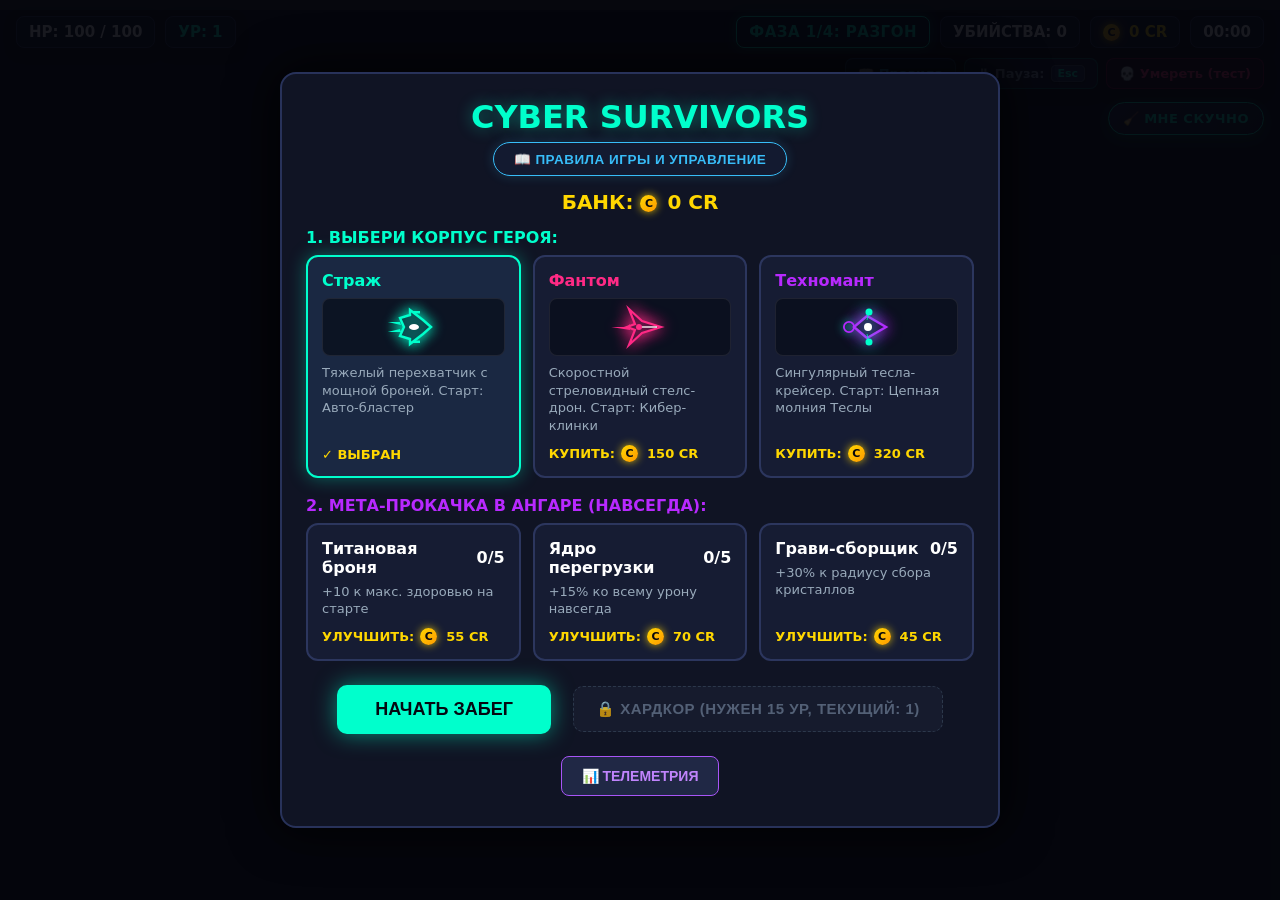
==== docs/index.html @ 436924e6 "feat(gameplay): full health replenishment on level up" ====
<!doctype html>
<html lang="ru">
  <head>
    <meta charset="UTF-8" />
    <meta name="viewport" content="width=device-width, initial-scale=1.0, maximum-scale=1.0, user-scalable=no" />
    <meta name="theme-color" content="#06070d" />
    <title>Cyber Survivors</title>
    <script type="module" crossorigin src="./assets/index-IF3FDAum.js"></script>
    <link rel="stylesheet" crossorigin href="./assets/index-DkbNNFnK.css">
  </head>
  <body>
    <!-- Полоска опыта -->
    <div id="xpWrap"><div id="xpFill"></div></div>

    <!-- Верхний интерфейс (HUD) -->
    <div id="hud">
      <div class="hud-col">
        <div class="hud-row">
          <div class="pill" id="hpEl">HP: 100 / 100</div>
          <div class="pill" id="lvlEl" style="color: #00ffcc">УР: 1</div>
        </div>
        <div class="hud-row" id="skillsBar"></div>
      </div>
      <div class="hud-col hud-col-right">
        <div class="hud-row hud-row-right">
          <div class="pill phase-pill" id="phaseEl" style="color: #00ffcc; font-weight: 800;">ФАЗА 1/4: РАЗГОН</div>
          <div class="pill" id="killsEl">УБИЙСТВА: 0</div>
          <div class="pill" id="goldEl" style="color: #ffd700"><span class="coin">C</span> 0 CR</div>
          <div class="pill" id="timeEl">00:00</div>
          <div class="pill hardcore-pill" id="hardcorePill" style="display: none;">☠ ХАРДКОР x2 CR</div>
        </div>
        <div class="hud-row hud-actions-row">
          <div class="pill rules-hud-pill" id="rulesHudBtn" title="Посмотреть правила игры">📖 Правила</div>
          <div class="pill pause-hint-pill" id="pauseHintBtn" title="Нажмите клавишу Esc или кликните сюда для паузы">⏸ Пауза: <kbd>Esc</kbd></div>
          <div class="pill kill-test-pill" id="killPlayerHudBtn" title="Тест для преподавателя: проверить экран гибели">💀 Умереть (тест)</div>
        </div>
      </div>
    </div>

    <!-- Кнопка "Мне скучно" и окно чистки ковра -->
    <button id="boredomBtn" class="boredom-trigger">🧹 МНЕ СКУЧНО</button>

    <div id="boredomModal" class="boredom-pip">
      <div class="boredom-header">
        <span class="boredom-title">🧼 ДОФАМИН [1/3]</span>
        <div class="boredom-btns">
          <button id="boredomSpeedBtn" title="Скорость видео (1x / 1.5x / 2x)">1x</button>
          <button id="boredomMuteBtn" title="Вкл / Выкл звук видео (ASMR)">🔇</button>
          <button id="boredomNextBtn" title="Сменить ковер">🔁</button>
          <button id="boredomCloseBtn" title="Свернуть">✕</button>
        </div>
      </div>
      <div class="boredom-video-wrap">
        <video id="carpetVideo0" class="carpet-video active" src="./videos/carpet1.mp4" loop muted playsinline preload="auto"></video>
        <video id="carpetVideo1" class="carpet-video" src="./videos/carpet2.mp4" loop muted playsinline preload="auto" style="display: none;"></video>
        <video id="carpetVideo2" class="carpet-video" src="./videos/carpet3.mp4" loop muted playsinline preload="auto" style="display: none;"></video>
        <div id="boredomLoader" class="boredom-loader" style="display: none;">
          <div class="boredom-spinner"></div>
          <span>Загрузка ковра...</span>
        </div>
      </div>
      <div class="boredom-footer">
        <span class="live-dot"></span> Фоновая чистка ковра активна
      </div>
    </div>

    <!-- Меню / Ангар -->
    <div class="modal" id="menuModal">
      <div class="box">
        <h1>CYBER SURVIVORS</h1>
        <div id="lastRunBanner" class="last-run-banner-wrap"></div>
        <div style="margin-bottom: 14px;">
          <button class="btn-rules" id="rulesBtn">📖 ПРАВИЛА ИГРЫ И УПРАВЛЕНИЕ</button>
        </div>
        <div style="font-size: 20px; font-weight: 800; color: #ffd700; margin-bottom: 14px;" id="bankEl">
          БАНК: <span class="coin">C</span> 0 CR
        </div>

        <div style="text-align: left; font-weight: 700; margin-bottom: 8px; color: #00ffcc;">
          1. ВЫБЕРИ КОРПУС ГЕРОЯ:
        </div>
        <div class="grid-3" id="classGrid"></div>

        <div style="text-align: left; font-weight: 700; margin-bottom: 8px; color: #b829ff;">
          2. МЕТА-ПРОКАЧКА В АНГАРЕ (НАВСЕГДА):
        </div>
        <div class="grid-3" id="metaGrid"></div>

        <div style="display: flex; gap: 10px; justify-content: center; align-items: center; flex-wrap: wrap; margin-top: 10px;">
          <button class="btn-main" id="startBtn">НАЧАТЬ ЗАБЕГ</button>
          <button class="btn-hardcore locked" id="hardcoreBtn">🔒 ХАРДКОР (НУЖЕН 15 УР)</button>
          <button class="btn-sec" id="telemetryBtn" style="border-color: #a855f7; color: #c084fc;">📊 ТЕЛЕМЕТРИЯ</button>
        </div>
      </div>
    </div>

    <!-- Экран победы (Victory / Эвакуация) -->
    <div class="modal" id="victoryModal" style="display: none;">
      <div class="box victory-box">
        <div class="victory-icon">🏆</div>
        <div class="victory-badge">⭐ МИССИЯ ВЫПОЛНЕНА ⭐</div>
        <h1 class="victory-title">ЭВАКУАЦИЯ УСПЕШНА!</h1>
        <div class="sub victory-sub">
          Все 4 фазы пройдены. Сектор очищен от кибер-угрозы!
        </div>

        <div class="game-over-stats">
          <div class="stat-card">
            <span class="stat-icon">⏱️</span>
            <span class="stat-label">ВРЕМЯ ВЫЖИВАНИЯ</span>
            <span class="stat-val" id="vicTimeVal">00:00</span>
          </div>
          <div class="stat-card">
            <span class="stat-icon">⚡</span>
            <span class="stat-label">ИТОГОВЫЙ УРОВЕНЬ</span>
            <span class="stat-val" id="vicLvlVal">1</span>
          </div>
          <div class="stat-card">
            <span class="stat-icon">💀</span>
            <span class="stat-label">ВСЕГО УБИЙСТВ</span>
            <span class="stat-val" id="vicKillsVal">0</span>
          </div>
          <div class="stat-card">
            <span class="stat-icon"><span class="coin">C</span></span>
            <span class="stat-label">ДОБЫЧА + БОНУС ПОБЕДЫ</span>
            <span class="stat-val stat-gold" id="vicGoldVal">+500 CR</span>
          </div>
        </div>

        <div id="vicOverclockWrap" style="margin-bottom: 20px; font-size: 13.5px; color: #cbd5e1; display: none;">
          <span style="font-weight: 800; color: #f59e0b;">⚡ ОВЕРКЛОК МОДУЛИ:</span>
          <div id="vicOverclockList" style="display: flex; gap: 6px; justify-content: center; flex-wrap: wrap; margin-top: 6px;"></div>
        </div>

        <div class="game-over-actions">
          <button class="btn-main btn-victory" id="vicHangarBtn">🚀 В АНГАР (ЗАБРАТЬ НАГРАДУ)</button>
          <button class="btn-sec" id="vicRetryBtn">🔁 СЫГРАТЬ СНОВА</button>
        </div>
      </div>
    </div>

    <!-- Модальное окно телеметрии (История забегов и JSON-экспорт) -->
    <div class="modal" id="telemetryModal" style="display: none;">
      <div class="box telemetry-box">
        <h1 style="color: #c084fc; margin-bottom: 6px;">📊 ИСТОРИЯ ЗАБЕГОВ И ТЕЛЕМЕТРИЯ</h1>
        <div class="sub" style="margin-bottom: 14px;">Метрики сессий, пройденные фазы и прокачка</div>

        <div class="telemetry-table-wrap">
          <table class="telemetry-table" id="telemetryTable">
            <thead>
              <tr>
                <th>#</th>
                <th>Герой</th>
                <th>Время</th>
                <th>Ур.</th>
                <th>Убийства</th>
                <th>Статус / Фаза</th>
                <th>Оверклок</th>
              </tr>
            </thead>
            <tbody id="telemetryBody">
              <!-- Заполняется динамически -->
            </tbody>
          </table>
        </div>

        <div style="display: flex; gap: 12px; justify-content: center; margin-top: 16px; flex-wrap: wrap;">
          <button class="btn-main" id="exportTelemetryBtn" style="background: #a855f7; box-shadow: 0 0 20px rgba(168, 85, 247, 0.4); color: #fff;">💾 СКАЧАТЬ JSON</button>
          <button class="btn-sec" id="closeTelemetryBtn">ЗАКРЫТЬ</button>
        </div>
      </div>
    </div>

    <!-- Экран поражения (Game Over) -->
    <div class="modal" id="gameOverModal" style="display: none;">
      <div class="box game-over-box">
        <div class="game-over-icon">💥</div>
        <div class="game-over-badge">💀 СИСТЕМЫ ОТКЛЮЧЕНЫ</div>
        <h1 class="game-over-title">КОРАБЛЬ УНИЧТОЖЕН</h1>
        <div class="sub game-over-sub" id="gameOverSub">
          Ваш перехватчик потерпел крушение в секторе
        </div>

        <div class="game-over-stats">
          <div class="stat-card">
            <span class="stat-icon">⏱️</span>
            <span class="stat-label">ВРЕМЯ БОЯ</span>
            <span class="stat-val" id="goTimeVal">00:00</span>
          </div>
          <div class="stat-card">
            <span class="stat-icon">⚡</span>
            <span class="stat-label">УРОВЕНЬ</span>
            <span class="stat-val" id="goLvlVal">1</span>
          </div>
          <div class="stat-card">
            <span class="stat-icon">💀</span>
            <span class="stat-label">УБИЙСТВА</span>
            <span class="stat-val" id="goKillsVal">0</span>
          </div>
          <div class="stat-card">
            <span class="stat-icon"><span class="coin">C</span></span>
            <span class="stat-label">ДОБЫТО КРЕДИТОВ</span>
            <span class="stat-val stat-gold" id="goGoldVal">+0 CR</span>
          </div>
        </div>

        <div class="game-over-actions">
          <button class="btn-main btn-retry" id="retryBtn">🔁 ИГРАТЬ СНОВА</button>
          <button class="btn-hangar" id="toHangarBtn">🚀 В АНГАР (ПРОКАЧКА)</button>
          <button class="btn-sec" id="rulesGameOverBtn" style="border-color: #38bdf8; color: #38bdf8; padding: 14px 20px;">📖 ПРАВИЛА</button>
        </div>
      </div>
    </div>

    <!-- Окно "Правила игры" -->
    <div class="modal" id="rulesModal" style="display: none;">
      <div class="box rules-box">
        <h1 style="color: #38bdf8; margin-bottom: 4px;">📖 ПРАВИЛА И СИСТЕМА ФАЗ</h1>
        <div class="sub" style="margin-bottom: 14px;">Краткий и понятный инструктаж пилота кибер-перехватчика</div>

        <div class="rules-section-title">🎮 БАЗОВЫЕ МЕХАНИКИ</div>
        <div class="rules-grid">
          <div class="rule-card">
            <div class="rule-icon">🕹️</div>
            <div class="rule-title">Перемещение</div>
            <div class="rule-desc">Клавиши <b>W, A, S, D</b> или <b>Стрелочки</b> (на сенсоре — виртуальный джойстик). Главная задача — маневрировать и не попадать в окружение.</div>
          </div>
          <div class="rule-card">
            <div class="rule-icon">⚔️</div>
            <div class="rule-title">Автострельба</div>
            <div class="rule-desc">Все бортовые орудия <b>стреляют сами</b> по ближайшим целям. Вы фокусируетесь на уклонении и позиционировании.</div>
          </div>
          <div class="rule-card">
            <div class="rule-icon">💎</div>
            <div class="rule-title">Кристаллы и Опыт</div>
            <div class="rule-desc">Собирайте кристаллы с врагов. Каждый новый уровень позволяет выбрать 1 из 3 модулей улучшения систем корабля.</div>
          </div>
          <div class="rule-card">
            <div class="rule-icon">💰</div>
            <div class="rule-title">Кредиты (CR)</div>
            <div class="rule-desc">Золотые кредиты навсегда сохраняются в <b>Банке</b>. Тратьте их в Ангаре на покупку новых корпусов кораблей и вечные таланты.</div>
          </div>
        </div>

        <div class="rules-section-title">⚡ 4 ФАЗЫ БОЯ: КАК ПРОЙТИ ИГРУ ДО ПОБЕДЫ</div>
        <div class="rules-grid">
          <div class="rule-card" style="border-left: 3px solid #00ffcc;">
            <div class="rule-icon">1️⃣</div>
            <div class="rule-title" style="color: #00ffcc;">Фаза 1: Разгон (~0:00 – 2:30)</div>
            <div class="rule-desc">Старт выживания. Плавные волны дронов. Собирайте первые 4–5 модулей. <b>Переход дальше:</b> продержитесь <b>2:30</b> (или уничтожьте 220 врагов в режиме фрагов).</div>
          </div>
          <div class="rule-card" style="border-left: 3px solid #ffea00;">
            <div class="rule-icon">2️⃣</div>
            <div class="rule-title" style="color: #ffea00;">Фаза 2: Рубеж и Босс (~2:30 – 3:30)</div>
            <div class="rule-desc">Звучит сирена тревоги! Прилетает одиночный босс с полоской HP сверху. <b>Переход дальше:</b> Фаза 3 начнется <b>строго после убийства босса</b> — заберите выпавшее Ядро Пробуждения (+50 CR)!</div>
          </div>
          <div class="rule-card" style="border-left: 3px solid #b829ff;">
            <div class="rule-icon">3️⃣</div>
            <div class="rule-title" style="color: #b829ff;">Фаза 3: Перегрузка (~3:30 – 7:00)</div>
            <div class="rule-desc">Открыт <b>Оверклок</b> (эволюция модулей в супер-оружие). Спавнятся жирные золотые элиты, а каждые 45 сек происходят ивенты (золотой дрон, рой или маяк). <b>Переход дальше:</b> продержитесь <b>3:30 (210 сек)</b> (или 380 фрагов).</div>
          </div>
          <div class="rule-card" style="border-left: 3px solid #ff0055;">
            <div class="rule-icon">4️⃣</div>
            <div class="rule-title" style="color: #ff0055;">Фаза 4: Двойной Босс и Эвакуация</div>
            <div class="rule-desc">Края арены сжимает опасный лазерный периметр! Выходят сразу <b>два босса</b>. Уничтожьте обоих, зайдите в зеленую зону в центре и удерживайте её 60 секунд до прибытия челнока — <b>ПОБЕДА (+500 CR)!</b></div>
          </div>
        </div>

        <div style="background: rgba(30, 41, 59, 0.7); border: 1px dashed #38bdf8; border-radius: 10px; padding: 10px 14px; margin-top: 10px; font-size: 12px; color: #94a3b8; text-align: left;">
          💡 <b>Подсказка для демонстрации:</b> нажмите <kbd>Esc</kbd> для паузы. <kbd>Shift + P</kbd> — пропустить текущую фазу; <kbd>Shift + U</kbd> — мгновенный Level Up.
        </div>

        <button class="btn-main" id="closeRulesBtn" style="margin-top: 14px; padding: 12px 36px; background: #38bdf8; box-shadow: 0 0 20px rgba(56, 189, 248, 0.4);">ПОНЯТНО, В БОЙ!</button>
      </div>
    </div>

    <!-- Выбор способности при повышении уровня -->
    <div class="modal" id="levelModal">
      <div class="box lvl-box">
        <div class="lvl-header">
          <h1 class="lvl-title">⚡ НОВЫЙ УРОВЕНЬ! ⚡</h1>
          <div class="lvl-sub">ВЫБЕРИ СИСТЕМНЫЙ МОДУЛЬ УЛУЧШЕНИЯ</div>
        </div>
        <div class="grid-3" id="upgradeChoices"></div>
      </div>
    </div>

    <!-- Меню паузы (ESC) -->
    <div class="modal" id="pauseModal" style="display: none;">
      <div class="box" style="max-width: 440px; text-align: center;">
        <h1 style="color: #00ffcc; letter-spacing: 2px; margin-bottom: 6px;">⏸ ПАУЗА</h1>
        <div class="sub">СИСТЕМА НА ОЖИДАНИИ. ВЫ МОЖЕТЕ ПРОДОЛЖИТЬ БОЙ ИЛИ ВЕРНУТЬСЯ В АНГАР</div>
        <div style="display: flex; gap: 12px; justify-content: center; margin-top: 18px; flex-wrap: wrap;">
          <button class="btn-main" id="resumeBtn">ПРОДОЛЖИТЬ (ESC)</button>
          <button class="btn-sec" id="rulesPauseBtn" style="border-color: #38bdf8; color: #38bdf8;">📖 ПРАВИЛА</button>
          <button class="btn-sec" id="killPlayerPauseBtn" style="border-color: #ff0055; color: #ff3377;" title="Тест для преподавателя: проверить экран гибели">💀 ТЕСТ: ПОГИБНУТЬ</button>
          <button class="btn-hardcore unlocked" id="surrenderBtn" style="background: rgba(30,35,55,0.8); border-color: #64748b; color: #cbd5e1;">СДАТЬСЯ В АНГАР</button>
        </div>
      </div>
    </div>

    <canvas id="c"></canvas>

  </body>
</html>
---- docs/assets/index-DkbNNFnK.css ----
*{box-sizing:border-box;-webkit-user-select:none;user-select:none}body{color:#fff;touch-action:none;background:#06070d;margin:0;font-family:Segoe UI,system-ui,-apple-system,BlinkMacSystemFont,sans-serif;overflow:hidden}canvas{display:block}#xpWrap{z-index:10;background:#ffffff14;height:10px;position:fixed;top:0;left:0;right:0}#xpFill{background:linear-gradient(90deg,#0fc,#b829ff);width:0%;height:100%;transition:width .15s ease-out;box-shadow:0 0 12px #0fc}#hud{pointer-events:none;z-index:10;justify-content:space-between;align-items:flex-start;font-weight:700;display:flex;position:fixed;top:16px;left:16px;right:16px}.hud-col{flex-direction:column;gap:8px;display:flex}.hud-col-right{align-items:flex-end}.hud-row{flex-wrap:wrap;gap:10px;display:flex}.hud-row-right{justify-content:flex-end}.hud-actions-row{justify-content:flex-end;gap:8px;margin-top:2px}.pill{background:#0e1220e0;border:1px solid #2b3558;border-radius:8px;align-items:center;gap:6px;padding:6px 12px;font-size:15px;display:flex;box-shadow:0 4px 12px #0006}.skill-tag{color:#0fc;background:#161c32e6;border:1px solid #0fc;border-radius:6px;padding:4px 9px;font-size:12px;font-weight:600;transition:all .2s}.skill-tag.overclock-tag{color:gold;text-shadow:0 0 6px #ffd70099;letter-spacing:.3px;background:linear-gradient(135deg,#ffd70038,#b829ff47);border:1px solid gold;font-weight:800;box-shadow:0 0 12px #ffd70073}.coin{color:#06070d;vertical-align:middle;background:linear-gradient(135deg,gold,#f90);border-radius:50%;justify-content:center;align-items:center;width:17px;height:17px;margin-right:3px;font-size:11px;font-weight:900;display:inline-flex;box-shadow:0 0 8px #ffd700cc}.modal{z-index:30;background:#05060ceb;flex-direction:column;justify-content:center;align-items:center;padding:18px;display:flex;position:fixed;inset:0;overflow-y:auto}.box{text-align:center;background:#101424;border:2px solid #28325a;border-radius:16px;width:100%;max-width:720px;padding:24px;box-shadow:0 0 50px #000000d9}h1{color:#0fc;text-shadow:0 0 16px #0fc6;margin:0 0 6px;font-size:32px}.sub{color:#9aa7c2;margin-bottom:18px;font-size:15px}.grid-3{grid-template-columns:repeat(auto-fit,minmax(195px,1fr));gap:12px;margin-bottom:18px;display:grid}.card{cursor:pointer;text-align:left;background:#161c33;border:2px solid #2c365e;border-radius:12px;flex-direction:column;justify-content:space-between;padding:14px;transition:all .15s;display:flex}.card:hover{border-color:#0fc;transform:translateY(-3px);box-shadow:0 0 18px #00ffcc40}.card.selected{background:#1a2842;border-color:#0fc;box-shadow:0 0 18px #00ffcc59}.card h3{color:#fff;justify-content:space-between;align-items:center;margin:0 0 6px;font-size:16px;display:flex}.ship-preview-box{background:#080c18b3;border:1px solid #ffffff14;border-radius:8px;justify-content:center;align-items:center;width:100%;height:58px;margin:8px 0;display:flex}.card p{color:#9ab;margin:0 0 10px;font-size:13px;line-height:1.35}.cost{color:gold;align-items:center;gap:6px;font-size:13px;font-weight:800;display:flex}.btn-main{color:#050811;cursor:pointer;background:#0fc;border:none;border-radius:10px;margin:6px;padding:14px 38px;font-size:18px;font-weight:800;transition:all .15s;box-shadow:0 0 22px #00ffcc80}.btn-main:hover{transform:scale(1.04)}.btn-sec{color:#dde;cursor:pointer;background:#202845;border:1px solid #3c4878;border-radius:8px;margin:6px;padding:11px 20px;font-size:14px;font-weight:700}.btn-sec:hover{background:#2a355a}.btn-hardcore{cursor:pointer;letter-spacing:.5px;border-radius:10px;align-items:center;gap:8px;margin:6px;padding:13px 22px;font-size:15px;font-weight:800;transition:all .2s;display:inline-flex}.btn-hardcore.locked{color:#64748b;cursor:not-allowed;opacity:.8;background:#1e233799;border:1px dashed #334155}.btn-hardcore.unlocked{color:#f87171;background:#2d0f19b3;border:1px solid #ef4444}.btn-hardcore.unlocked:hover{background:#411220e6;transform:scale(1.03)}.btn-hardcore.active{color:#fff;background:linear-gradient(135deg,#dc2626,#991b1b);border:1px solid #f44;animation:1.8s infinite pulseHardcore;box-shadow:0 0 24px #ef4444b3}@keyframes pulseHardcore{0%,to{box-shadow:0 0 16px #ef444480}50%{box-shadow:0 0 28px #ef4444e6}}.hardcore-pill{font-weight:800;box-shadow:0 0 14px #ef444466;color:#ff4d4d!important;background:#2d0c12e6!important;border:1px solid #ef4444!important}.pause-hint-pill{pointer-events:auto;cursor:pointer;color:#94a3b8;-webkit-user-select:none;user-select:none;background:#12182cd9;border:1px solid #00ffcc59;font-size:13px;transition:all .2s}.pause-hint-pill kbd{color:#0fc;background:#1e294b;border:1px solid #475569;border-radius:4px;padding:1px 6px;font-family:inherit;font-size:11px;font-weight:800;box-shadow:0 1px 2px #00000080}.pause-hint-pill:hover{color:#fff;background:#1e2a4bf2;border-color:#0fc;transform:translateY(-1px);box-shadow:0 0 14px #00ffcc4d}.rules-hud-pill{pointer-events:auto;cursor:pointer;color:#38bdf8;-webkit-user-select:none;user-select:none;background:#12182cd9;border:1px solid #38bdf859;font-size:13px;font-weight:700;transition:all .2s}.rules-hud-pill:hover{color:#fff;background:#192d50f2;border-color:#38bdf8;transform:translateY(-1px);box-shadow:0 0 14px #38bdf859}.kill-test-pill{pointer-events:auto;cursor:pointer;color:#f37;-webkit-user-select:none;user-select:none;background:#230c16d9;border:1px solid #f056;font-size:13px;font-weight:700;transition:all .2s}.kill-test-pill:hover{color:#fff;background:#3c0f1ef2;border-color:#f05;transform:translateY(-1px);box-shadow:0 0 14px #ff005573}#levelModal{-webkit-backdrop-filter:blur(8px);backdrop-filter:blur(8px);background:#03050ce0;display:none}.lvl-box{background:radial-gradient(circle at 50% 0,#1a2244 0%,#0c1020 100%);border:2px solid #b829ff;max-width:820px;position:relative;overflow:hidden;box-shadow:0 0 60px #b829ff59,inset 0 0 40px #b829ff14}.lvl-header{margin-bottom:24px}.lvl-title{letter-spacing:2px;background:linear-gradient(90deg,#0fc,#b829ff,#ff2a85);-webkit-text-fill-color:transparent;text-transform:uppercase;-webkit-background-clip:text;margin:0;font-size:34px;font-weight:900;animation:2s ease-in-out infinite alternate glowPulse}@keyframes glowPulse{0%{filter:drop-shadow(0 0 8px #00ffcc80);transform:scale(1)}to{filter:drop-shadow(0 0 20px #b829ffd9);transform:scale(1.02)}}.lvl-sub{color:#9ab4d6;letter-spacing:1px;text-transform:uppercase;margin-top:6px;font-size:13.5px;font-weight:700}.lvl-card{cursor:pointer;text-align:left;background:linear-gradient(160deg,#18203d 0%,#0e1224 100%);border:2px solid #2f3c6e;border-radius:16px;flex-direction:column;justify-content:space-between;min-height:220px;padding:20px 16px;transition:all .22s cubic-bezier(.2,.8,.2,1);animation:.35s cubic-bezier(.175,.885,.32,1.275) both cardEntrance;display:flex;position:relative;overflow:hidden;box-shadow:0 10px 24px #00000080}@keyframes cardEntrance{0%{opacity:0;transform:translateY(30px)scale(.9)}to{opacity:1;transform:translateY(0)scale(1)}}.lvl-card:first-child{animation-delay:40ms}.lvl-card:nth-child(2){animation-delay:.1s}.lvl-card:nth-child(3){animation-delay:.16s}.lvl-card:after{content:"";pointer-events:none;background:linear-gradient(60deg,#0000 40%,#ffffff1f 50%,#0000 60%);width:220%;height:220%;transition:transform .6s;position:absolute;top:-60%;left:-70%;transform:rotate(25deg)}.lvl-card:hover{box-shadow:0 16px 36px #00ffcc40, 0 0 25px var(--accent,#0fc);border-color:var(--accent,#0fc);transform:translateY(-8px)scale(1.03)}.lvl-card:hover:after{transform:rotate(25deg)translate(30%,30%)}.lvl-card-top{justify-content:space-between;align-items:center;margin-bottom:12px;display:flex}.skill-icon-wrap{border:1.5px solid var(--accent,#0fc);width:44px;height:44px;box-shadow:0 0 14px var(--accent-glow,#0fc6);background:#00000059;border-radius:12px;justify-content:center;align-items:center;font-size:22px;display:flex}.lvl-card-badge{letter-spacing:.5px;text-transform:uppercase;background:#ffffff14;border:1px solid #fff3;border-radius:20px;padding:4px 10px;font-size:11px;font-weight:800}.lvl-card-badge.new{color:#06070d;background:linear-gradient(90deg,gold,#f80);border:none;font-weight:900;animation:1.2s infinite alternate pulseBadge;box-shadow:0 0 12px #ffd70099}@keyframes pulseBadge{0%{transform:scale(1)}to{transform:scale(1.06)}}.lvl-card-badge.upgrade{color:#e0aaff;background:#b829ff40;border-color:#b829ff}.lvl-card h3{color:#fff;margin:0 0 6px;font-size:17px;font-weight:800}.lvl-card p{color:#9ab4d6;margin:0 0 14px;font-size:13px;line-height:1.4}.lvl-stars-row{border-top:1px solid #ffffff14;align-items:center;gap:4px;margin-top:auto;padding-top:10px;display:flex}.star{color:#334155;font-size:15px}.star.active{color:var(--accent,#0fc);text-shadow:0 0 8px var(--accent,#0fc)}.star.next{color:gold;text-shadow:0 0 10px gold;animation:.8s ease-in-out infinite alternate starPulse}@keyframes starPulse{0%{transform:scale(1)}to{transform:scale(1.25)}}.boredom-trigger{z-index:15;color:#0fc;letter-spacing:.5px;cursor:pointer;-webkit-user-select:none;user-select:none;background:linear-gradient(135deg,#18203d,#0d1226);border:1.5px solid #0fc;border-radius:20px;align-items:center;gap:6px;padding:8px 14px;font-family:inherit;font-size:13px;font-weight:800;transition:all .2s;display:flex;position:fixed;top:102px;right:16px;box-shadow:0 4px 15px #00ffcc40}.boredom-trigger:hover{color:#06070d;background:#0fc;transform:scale(1.05);box-shadow:0 0 20px #0fc9}.boredom-trigger.active{color:#fff;background:linear-gradient(135deg,#ff2a85,#b829ff);border-color:#ff2a85;box-shadow:0 0 20px #ff2a8580}.boredom-pip{z-index:16;background:#0d1224;border:2px solid #0fc;border-radius:14px;width:250px;animation:.3s cubic-bezier(.175,.885,.32,1.275) both slideInPip;display:none;position:fixed;bottom:16px;right:16px;overflow:hidden;box-shadow:0 10px 30px #000c,0 0 20px #00ffcc4d}@keyframes slideInPip{0%{opacity:0;transform:translateY(40px)scale(.85)}to{opacity:1;transform:translateY(0)scale(1)}}.boredom-header{color:#0fc;background:#151c36;border-bottom:1px solid #283663;justify-content:space-between;align-items:center;padding:6px 8px;font-size:11px;font-weight:800;display:flex}.boredom-title{white-space:nowrap;-webkit-user-select:none;user-select:none;font-size:11px}.boredom-btns{flex-shrink:0;align-items:center;gap:3px;display:flex}.boredom-btns button{color:#fff;cursor:pointer;box-sizing:border-box;background:#ffffff1a;border:none;border-radius:4px;flex-shrink:0;justify-content:center;align-items:center;height:22px;padding:2px 5px;font-size:11px;transition:all .15s;display:inline-flex}.boredom-btns button:hover{color:#06070d;background:#0fc}#boredomSpeedBtn{color:gold;text-align:center;font-variant-numeric:tabular-nums;justify-content:center;align-items:center;width:32px;min-width:32px;max-width:32px;padding:0;font-size:10.5px;font-weight:800;display:inline-flex}#boredomMuteBtn.unmuted{color:#0fc;background:#00ffcc40;border:1px solid #0fc9}.boredom-video-wrap{background:#000;width:100%;height:280px;position:relative;overflow:hidden}.boredom-video-wrap video{object-fit:cover;width:100%;height:100%;display:block}.boredom-loader{color:#0fc;z-index:5;background:#06070dd9;flex-direction:column;justify-content:center;align-items:center;gap:10px;font-size:11px;font-weight:700;display:flex;position:absolute;inset:0}.boredom-spinner{border:3px solid #0fc3;border-top-color:#0fc;border-radius:50%;width:26px;height:26px;animation:.7s linear infinite spinBoredom}@keyframes spinBoredom{to{transform:rotate(360deg)}}.boredom-footer{color:#94a3b8;background:#10162c;align-items:center;gap:5px;padding:5px 8px;font-size:10px;font-weight:700;display:flex}.live-dot{background:#0fc;border-radius:50%;width:7px;height:7px;animation:1s infinite alternate pulseDot;box-shadow:0 0 8px #0fc}@keyframes pulseDot{0%{opacity:.4}to{opacity:1}}.game-over-box{border-color:#f05;max-width:520px;animation:.35s cubic-bezier(.18,.89,.32,1.28) both gameOverEntrance;position:relative;overflow:hidden;box-shadow:0 0 60px #f056,inset 0 0 30px #ff00551f}@keyframes gameOverEntrance{0%{opacity:0;transform:scale(.85)translateY(24px)}to{opacity:1;transform:scale(1)translateY(0)}}.game-over-icon{margin-bottom:6px;font-size:44px;animation:.5s ease-out shakeDefeat}@keyframes shakeDefeat{0%{transform:scale(.6)}50%{transform:scale(1.35)rotate(-6deg)}to{transform:scale(1)rotate(0)}}.game-over-badge{color:#f37;letter-spacing:2px;text-transform:uppercase;background:#ff005526;border:1px solid #f05;border-radius:20px;margin-bottom:10px;padding:5px 14px;font-size:12px;font-weight:800;display:inline-block}.game-over-title{letter-spacing:2px;color:#f05;text-shadow:0 0 20px #f05c,0 0 45px #f056;margin:0 0 8px;font-size:36px;font-weight:900}.game-over-sub{color:#94a3b8;margin-bottom:22px;font-size:14px}.game-over-stats{grid-template-columns:repeat(2,1fr);gap:12px;margin-bottom:24px;display:grid}.stat-card{background:#121626e6;border:1px solid #2e385a;border-radius:12px;flex-direction:column;justify-content:center;align-items:center;gap:4px;padding:12px 14px;transition:transform .15s,border-color .15s;display:flex}.stat-card:hover{border-color:#f05;transform:translateY(-2px)}.stat-icon{font-size:18px}.stat-label{letter-spacing:1px;color:#64748b;text-transform:uppercase;font-size:11px;font-weight:700}.stat-val{color:#f1f5f9;font-size:20px;font-weight:900}.stat-gold{color:gold;text-shadow:0 0 10px #ffd70080}.game-over-actions{flex-wrap:wrap;justify-content:center;gap:12px;display:flex}.btn-retry{color:#fff;cursor:pointer;background:linear-gradient(135deg,#f05,#f37);border:none;border-radius:10px;padding:14px 28px;font-size:16px;font-weight:800;transition:transform .15s,box-shadow .15s;box-shadow:0 0 25px #f059}.btn-retry:hover{transform:scale(1.04);box-shadow:0 0 35px #ff0055e6}.btn-hangar{color:#0fc;cursor:pointer;background:#1e243cd9;border:1px solid #3b4878;border-radius:10px;padding:14px 26px;font-size:16px;font-weight:800;transition:transform .15s,border-color .15s,box-shadow .15s}.btn-hangar:hover{background:#283255f2;border-color:#0fc;transform:scale(1.04);box-shadow:0 0 20px #0fc6}.last-run-card{text-align:center;border-radius:12px;flex-direction:column;gap:5px;margin-bottom:14px;padding:12px 18px;transition:transform .15s;display:flex}.last-run-card.defeat{background:linear-gradient(135deg,#ff005526 0%,#1e0a1499 100%);border:1.5px solid #f05;box-shadow:0 0 20px #ff005540}.last-run-card.surrender{background:linear-gradient(135deg,#64748b26 0%,#14182699 100%);border:1.5px solid #64748b;box-shadow:0 0 15px #64748b33}.last-run-card.victory{background:linear-gradient(135deg,#ffd70033 0%,#00ffcc1f 100%);border:1.5px solid gold;box-shadow:0 0 25px #ffd70059}.last-run-badge{letter-spacing:1.5px;text-transform:uppercase;font-size:13px;font-weight:900}.last-run-card.defeat .last-run-badge{color:#f37}.last-run-card.surrender .last-run-badge{color:#94a3b8}.last-run-card.victory .last-run-badge{color:gold;text-shadow:0 0 10px #ffd70080}.last-run-info{color:#cbd5e1;flex-wrap:wrap;justify-content:center;align-items:center;gap:8px;font-size:14px;font-weight:600;display:flex}.last-run-info span{align-items:center;display:inline-flex}.last-run-info .highlight-gold{color:gold;text-shadow:0 0 8px #ffd70066;font-weight:800}.btn-rules{color:#38bdf8;cursor:pointer;letter-spacing:.5px;background:#141c34cc;border:1px solid #38bdf8;border-radius:20px;align-items:center;gap:6px;padding:8px 20px;font-size:13.5px;font-weight:800;transition:all .2s;display:inline-flex;box-shadow:0 0 12px #38bdf833}.btn-rules:hover{background:#1e2d50f2;transform:translateY(-2px);box-shadow:0 0 20px #38bdf873}#rulesModal{z-index:45}.rules-box{border-color:#38bdf8;max-width:700px;max-height:86vh;padding:24px;animation:.25s ease-out cardEntrance;overflow-y:auto;box-shadow:0 0 50px #38bdf84d}.rules-section-title{color:#38bdf8;letter-spacing:1px;text-transform:uppercase;text-align:left;border-bottom:1px solid #38bdf840;margin:14px 0 8px;padding-bottom:4px;font-size:13px;font-weight:800}.rules-grid{text-align:left;grid-template-columns:repeat(auto-fit,minmax(250px,1fr));gap:12px;margin-bottom:12px;display:grid}.rule-card{background:#12182cd9;border:1px solid #283760;border-radius:12px;flex-direction:column;gap:4px;padding:12px 14px;transition:border-color .15s;display:flex}.rule-card:hover{border-color:#38bdf8}.rule-icon{margin-bottom:2px;font-size:22px}.rule-title{color:#38bdf8;letter-spacing:.5px;font-size:14px;font-weight:800}.rule-desc{color:#94a3b8;font-size:12.5px;line-height:1.45}.rule-desc b{color:#f1f5f9}.rule-desc kbd{color:#38bdf8;background:#1e293b;border:1px solid #475569;border-radius:4px;padding:1px 5px;font-size:11px}.phase-pill{letter-spacing:.5px;border-color:#0fc;animation:2.5s ease-in-out infinite alternate phasePulse;box-shadow:0 0 12px #00ffcc4d}@keyframes phasePulse{0%{border-color:#0fc6;box-shadow:0 0 8px #0fc3}to{border-color:#00ffcce6;box-shadow:0 0 16px #00ffcc80}}.lvl-card.overclock{animation:1.8s ease-in-out infinite alternate overclockGlow;background:linear-gradient(160deg,#2b1f0c 0%,#171106 100%)!important;border-color:gold!important;box-shadow:0 0 30px #ffd70059,inset 0 0 20px #ffd7001a!important}@keyframes overclockGlow{0%{transform:scale(1);box-shadow:0 0 20px #ffd7004d}to{transform:scale(1.02);box-shadow:0 0 35px #ffd700b3}}.lvl-card-badge.overclock{box-shadow:0 0 12px #ffd70099;color:#0c0a03!important;background:linear-gradient(90deg,gold,#f80)!important;font-weight:900!important}.victory-box{border-color:gold;max-width:560px;animation:.4s cubic-bezier(.18,.89,.32,1.28) both victoryEntrance;box-shadow:0 0 70px #ffd70073,inset 0 0 35px #ffd70026}@keyframes victoryEntrance{0%{opacity:0;transform:scale(.8)translateY(-20px)}to{opacity:1;transform:scale(1)translateY(0)}}.victory-icon{margin-bottom:6px;font-size:52px;animation:1.5s ease-in-out infinite alternate victoryTrophy}@keyframes victoryTrophy{0%{filter:drop-shadow(0 0 10px #ffd70066);transform:translateY(0)scale(1)}to{filter:drop-shadow(0 0 25px #ffd700e6);transform:translateY(-6px)scale(1.1)}}.victory-badge{color:gold;letter-spacing:2px;text-transform:uppercase;background:#ffd70026;border:1px solid gold;border-radius:20px;margin-bottom:10px;padding:5px 16px;font-size:13px;font-weight:900;display:inline-block;box-shadow:0 0 16px #ffd7004d}.victory-title{letter-spacing:2px;background:linear-gradient(90deg,gold,#ffea00,#fa0);-webkit-text-fill-color:transparent;-webkit-background-clip:text;margin:0 0 8px;font-size:34px;font-weight:900}.victory-sub{color:#94a3b8;margin-bottom:20px;font-size:14px}.btn-victory{color:#06070d;cursor:pointer;background:linear-gradient(135deg,gold,#f90);border:none;border-radius:10px;padding:14px 30px;font-size:16px;font-weight:900;transition:transform .15s,box-shadow .15s;box-shadow:0 0 25px #ffd700b3}.btn-victory:hover{transform:scale(1.05);box-shadow:0 0 40px gold}.telemetry-box{border-color:#a855f7;max-width:780px;box-shadow:0 0 50px #a855f74d}.telemetry-table-wrap{background:#0c101cd9;border:1px solid #2e385a;border-radius:10px;max-height:340px;margin-bottom:10px;overflow-y:auto}.telemetry-table{border-collapse:collapse;text-align:center;width:100%;font-size:13px}.telemetry-table th{color:#c084fc;letter-spacing:.5px;background:#161c32f2;border-bottom:1px solid #3b4878;padding:10px 8px;font-size:12px;font-weight:800;position:sticky;top:0}.telemetry-table td{color:#cbd5e1;border-bottom:1px solid #ffffff0d;padding:8px 6px}.telemetry-table tr:hover{background:#a855f714}.telemetry-badge{letter-spacing:.5px;border-radius:6px;padding:2px 7px;font-size:11px;font-weight:800;display:inline-block}.telemetry-badge.victory{color:gold;background:#ffd70033;border:1px solid gold}.telemetry-badge.defeat{color:#f37;background:#ff005526;border:1px solid #f05}.telemetry-badge.surrender{color:#94a3b8;background:#64748b26;border:1px solid #64748b}
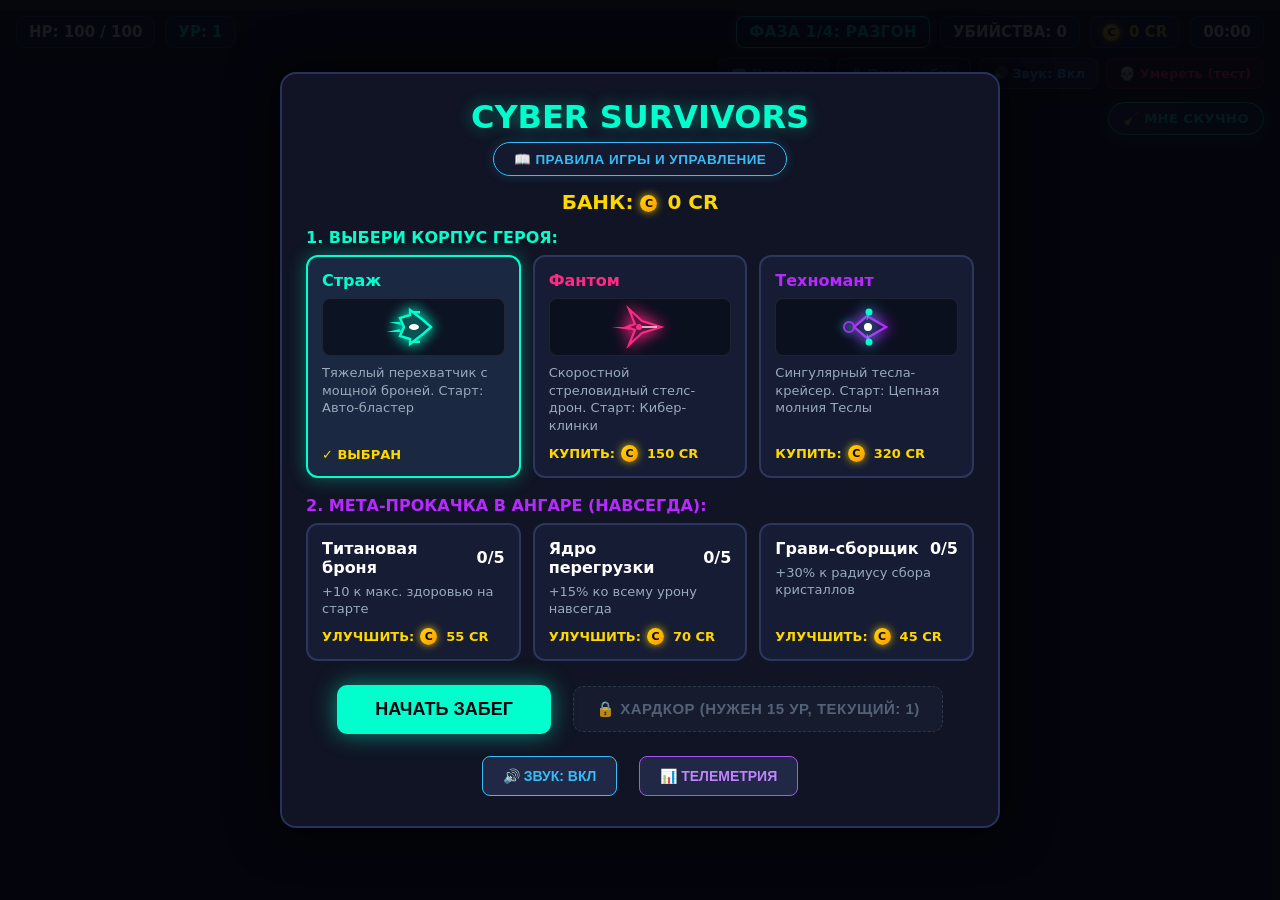
==== commit 003a58ed: "feat(audio): add sound toggle button and M shortcut in HUD, menu and pause" ====
--- a/docs/index.html
+++ b/docs/index.html
@@ -5,8 +5,8 @@
     <meta name="viewport" content="width=device-width, initial-scale=1.0, maximum-scale=1.0, user-scalable=no" />
     <meta name="theme-color" content="#06070d" />
     <title>Cyber Survivors</title>
-    <script type="module" crossorigin src="./assets/index-IF3FDAum.js"></script>
-    <link rel="stylesheet" crossorigin href="./assets/index-DkbNNFnK.css">
+    <script type="module" crossorigin src="./assets/index-CRhjO0pt.js"></script>
+    <link rel="stylesheet" crossorigin href="./assets/index-CWcVQpBn.css">
   </head>
   <body>
     <!-- Полоска опыта -->
@@ -32,6 +32,7 @@
         <div class="hud-row hud-actions-row">
           <div class="pill rules-hud-pill" id="rulesHudBtn" title="Посмотреть правила игры">📖 Правила</div>
           <div class="pill pause-hint-pill" id="pauseHintBtn" title="Нажмите клавишу Esc или кликните сюда для паузы">⏸ Пауза: <kbd>Esc</kbd></div>
+          <div class="pill mute-hud-pill" id="muteHudBtn" title="Включить / Выключить звук (M)">🔊 Звук: Вкл</div>
           <div class="pill kill-test-pill" id="killPlayerHudBtn" title="Тест для преподавателя: проверить экран гибели">💀 Умереть (тест)</div>
         </div>
       </div>
@@ -89,6 +90,7 @@
         <div style="display: flex; gap: 10px; justify-content: center; align-items: center; flex-wrap: wrap; margin-top: 10px;">
           <button class="btn-main" id="startBtn">НАЧАТЬ ЗАБЕГ</button>
           <button class="btn-hardcore locked" id="hardcoreBtn">🔒 ХАРДКОР (НУЖЕН 15 УР)</button>
+          <button class="btn-sec" id="muteMenuBtn" style="border-color: #38bdf8; color: #38bdf8;" title="Включить / Выключить звук (M)">🔊 ЗВУК: ВКЛ</button>
           <button class="btn-sec" id="telemetryBtn" style="border-color: #a855f7; color: #c084fc;">📊 ТЕЛЕМЕТРИЯ</button>
         </div>
       </div>
@@ -267,7 +269,7 @@
         </div>
 
         <div style="background: rgba(30, 41, 59, 0.7); border: 1px dashed #38bdf8; border-radius: 10px; padding: 10px 14px; margin-top: 10px; font-size: 12px; color: #94a3b8; text-align: left;">
-          💡 <b>Подсказка для демонстрации:</b> нажмите <kbd>Esc</kbd> для паузы. <kbd>Shift + P</kbd> — пропустить текущую фазу; <kbd>Shift + U</kbd> — мгновенный Level Up.
+          💡 <b>Подсказка для демонстрации:</b> нажмите <kbd>Esc</kbd> для паузы; <kbd>M</kbd> — звук (вкл/выкл); <kbd>Shift + P</kbd> — пропустить текущую фазу; <kbd>Shift + U</kbd> — мгновенный Level Up.
         </div>
 
         <button class="btn-main" id="closeRulesBtn" style="margin-top: 14px; padding: 12px 36px; background: #38bdf8; box-shadow: 0 0 20px rgba(56, 189, 248, 0.4);">ПОНЯТНО, В БОЙ!</button>
@@ -292,6 +294,7 @@
         <div class="sub">СИСТЕМА НА ОЖИДАНИИ. ВЫ МОЖЕТЕ ПРОДОЛЖИТЬ БОЙ ИЛИ ВЕРНУТЬСЯ В АНГАР</div>
         <div style="display: flex; gap: 12px; justify-content: center; margin-top: 18px; flex-wrap: wrap;">
           <button class="btn-main" id="resumeBtn">ПРОДОЛЖИТЬ (ESC)</button>
+          <button class="btn-sec" id="mutePauseBtn" style="border-color: #38bdf8; color: #38bdf8;" title="Включить / Выключить звук (M)">🔊 ЗВУК: ВКЛ</button>
           <button class="btn-sec" id="rulesPauseBtn" style="border-color: #38bdf8; color: #38bdf8;">📖 ПРАВИЛА</button>
           <button class="btn-sec" id="killPlayerPauseBtn" style="border-color: #ff0055; color: #ff3377;" title="Тест для преподавателя: проверить экран гибели">💀 ТЕСТ: ПОГИБНУТЬ</button>
           <button class="btn-hardcore unlocked" id="surrenderBtn" style="background: rgba(30,35,55,0.8); border-color: #64748b; color: #cbd5e1;">СДАТЬСЯ В АНГАР</button>
--- a/docs/assets/index-CWcVQpBn.css
+++ b/docs/assets/index-CWcVQpBn.css
@@ -0,0 +1 @@
+*{box-sizing:border-box;-webkit-user-select:none;user-select:none}body{color:#fff;touch-action:none;background:#06070d;margin:0;font-family:Segoe UI,system-ui,-apple-system,BlinkMacSystemFont,sans-serif;overflow:hidden}canvas{display:block}#xpWrap{z-index:10;background:#ffffff14;height:10px;position:fixed;top:0;left:0;right:0}#xpFill{background:linear-gradient(90deg,#0fc,#b829ff);width:0%;height:100%;transition:width .15s ease-out;box-shadow:0 0 12px #0fc}#hud{pointer-events:none;z-index:10;justify-content:space-between;align-items:flex-start;font-weight:700;display:flex;position:fixed;top:16px;left:16px;right:16px}.hud-col{flex-direction:column;gap:8px;display:flex}.hud-col-right{align-items:flex-end}.hud-row{flex-wrap:wrap;gap:10px;display:flex}.hud-row-right{justify-content:flex-end}.hud-actions-row{justify-content:flex-end;gap:8px;margin-top:2px}.pill{background:#0e1220e0;border:1px solid #2b3558;border-radius:8px;align-items:center;gap:6px;padding:6px 12px;font-size:15px;display:flex;box-shadow:0 4px 12px #0006}.skill-tag{color:#0fc;background:#161c32e6;border:1px solid #0fc;border-radius:6px;padding:4px 9px;font-size:12px;font-weight:600;transition:all .2s}.skill-tag.overclock-tag{color:gold;text-shadow:0 0 6px #ffd70099;letter-spacing:.3px;background:linear-gradient(135deg,#ffd70038,#b829ff47);border:1px solid gold;font-weight:800;box-shadow:0 0 12px #ffd70073}.coin{color:#06070d;vertical-align:middle;background:linear-gradient(135deg,gold,#f90);border-radius:50%;justify-content:center;align-items:center;width:17px;height:17px;margin-right:3px;font-size:11px;font-weight:900;display:inline-flex;box-shadow:0 0 8px #ffd700cc}.modal{z-index:30;background:#05060ceb;flex-direction:column;justify-content:center;align-items:center;padding:18px;display:flex;position:fixed;inset:0;overflow-y:auto}.box{text-align:center;background:#101424;border:2px solid #28325a;border-radius:16px;width:100%;max-width:720px;padding:24px;box-shadow:0 0 50px #000000d9}h1{color:#0fc;text-shadow:0 0 16px #0fc6;margin:0 0 6px;font-size:32px}.sub{color:#9aa7c2;margin-bottom:18px;font-size:15px}.grid-3{grid-template-columns:repeat(auto-fit,minmax(195px,1fr));gap:12px;margin-bottom:18px;display:grid}.card{cursor:pointer;text-align:left;background:#161c33;border:2px solid #2c365e;border-radius:12px;flex-direction:column;justify-content:space-between;padding:14px;transition:all .15s;display:flex}.card:hover{border-color:#0fc;transform:translateY(-3px);box-shadow:0 0 18px #00ffcc40}.card.selected{background:#1a2842;border-color:#0fc;box-shadow:0 0 18px #00ffcc59}.card h3{color:#fff;justify-content:space-between;align-items:center;margin:0 0 6px;font-size:16px;display:flex}.ship-preview-box{background:#080c18b3;border:1px solid #ffffff14;border-radius:8px;justify-content:center;align-items:center;width:100%;height:58px;margin:8px 0;display:flex}.card p{color:#9ab;margin:0 0 10px;font-size:13px;line-height:1.35}.cost{color:gold;align-items:center;gap:6px;font-size:13px;font-weight:800;display:flex}.btn-main{color:#050811;cursor:pointer;background:#0fc;border:none;border-radius:10px;margin:6px;padding:14px 38px;font-size:18px;font-weight:800;transition:all .15s;box-shadow:0 0 22px #00ffcc80}.btn-main:hover{transform:scale(1.04)}.btn-sec{color:#dde;cursor:pointer;background:#202845;border:1px solid #3c4878;border-radius:8px;margin:6px;padding:11px 20px;font-size:14px;font-weight:700}.btn-sec:hover{background:#2a355a}.btn-hardcore{cursor:pointer;letter-spacing:.5px;border-radius:10px;align-items:center;gap:8px;margin:6px;padding:13px 22px;font-size:15px;font-weight:800;transition:all .2s;display:inline-flex}.btn-hardcore.locked{color:#64748b;cursor:not-allowed;opacity:.8;background:#1e233799;border:1px dashed #334155}.btn-hardcore.unlocked{color:#f87171;background:#2d0f19b3;border:1px solid #ef4444}.btn-hardcore.unlocked:hover{background:#411220e6;transform:scale(1.03)}.btn-hardcore.active{color:#fff;background:linear-gradient(135deg,#dc2626,#991b1b);border:1px solid #f44;animation:1.8s infinite pulseHardcore;box-shadow:0 0 24px #ef4444b3}@keyframes pulseHardcore{0%,to{box-shadow:0 0 16px #ef444480}50%{box-shadow:0 0 28px #ef4444e6}}.hardcore-pill{font-weight:800;box-shadow:0 0 14px #ef444466;color:#ff4d4d!important;background:#2d0c12e6!important;border:1px solid #ef4444!important}.pause-hint-pill{pointer-events:auto;cursor:pointer;color:#94a3b8;-webkit-user-select:none;user-select:none;background:#12182cd9;border:1px solid #00ffcc59;font-size:13px;transition:all .2s}.pause-hint-pill kbd{color:#0fc;background:#1e294b;border:1px solid #475569;border-radius:4px;padding:1px 6px;font-family:inherit;font-size:11px;font-weight:800;box-shadow:0 1px 2px #00000080}.pause-hint-pill:hover{color:#fff;background:#1e2a4bf2;border-color:#0fc;transform:translateY(-1px);box-shadow:0 0 14px #00ffcc4d}.rules-hud-pill{pointer-events:auto;cursor:pointer;color:#38bdf8;-webkit-user-select:none;user-select:none;background:#12182cd9;border:1px solid #38bdf859;font-size:13px;font-weight:700;transition:all .2s}.rules-hud-pill:hover{color:#fff;background:#192d50f2;border-color:#38bdf8;transform:translateY(-1px);box-shadow:0 0 14px #38bdf859}.mute-hud-pill{pointer-events:auto;cursor:pointer;color:#38bdf8;-webkit-user-select:none;user-select:none;background:#12182cd9;border:1px solid #38bdf859;font-size:13px;font-weight:700;transition:all .2s}.mute-hud-pill:hover{color:#fff;background:#192d50f2;border-color:#38bdf8;transform:translateY(-1px);box-shadow:0 0 14px #38bdf859}.mute-hud-pill.muted{color:#f87171;background:#2d121cd9;border-color:#ef444473}.mute-hud-pill.muted:hover{color:#fff;background:#411423f2;border-color:#ef4444;box-shadow:0 0 14px #ef444459}.kill-test-pill{pointer-events:auto;cursor:pointer;color:#f37;-webkit-user-select:none;user-select:none;background:#230c16d9;border:1px solid #f056;font-size:13px;font-weight:700;transition:all .2s}.kill-test-pill:hover{color:#fff;background:#3c0f1ef2;border-color:#f05;transform:translateY(-1px);box-shadow:0 0 14px #ff005573}#levelModal{-webkit-backdrop-filter:blur(8px);backdrop-filter:blur(8px);background:#03050ce0;display:none}.lvl-box{background:radial-gradient(circle at 50% 0,#1a2244 0%,#0c1020 100%);border:2px solid #b829ff;max-width:820px;position:relative;overflow:hidden;box-shadow:0 0 60px #b829ff59,inset 0 0 40px #b829ff14}.lvl-header{margin-bottom:24px}.lvl-title{letter-spacing:2px;background:linear-gradient(90deg,#0fc,#b829ff,#ff2a85);-webkit-text-fill-color:transparent;text-transform:uppercase;-webkit-background-clip:text;margin:0;font-size:34px;font-weight:900;animation:2s ease-in-out infinite alternate glowPulse}@keyframes glowPulse{0%{filter:drop-shadow(0 0 8px #00ffcc80);transform:scale(1)}to{filter:drop-shadow(0 0 20px #b829ffd9);transform:scale(1.02)}}.lvl-sub{color:#9ab4d6;letter-spacing:1px;text-transform:uppercase;margin-top:6px;font-size:13.5px;font-weight:700}.lvl-card{cursor:pointer;text-align:left;background:linear-gradient(160deg,#18203d 0%,#0e1224 100%);border:2px solid #2f3c6e;border-radius:16px;flex-direction:column;justify-content:space-between;min-height:220px;padding:20px 16px;transition:all .22s cubic-bezier(.2,.8,.2,1);animation:.35s cubic-bezier(.175,.885,.32,1.275) both cardEntrance;display:flex;position:relative;overflow:hidden;box-shadow:0 10px 24px #00000080}@keyframes cardEntrance{0%{opacity:0;transform:translateY(30px)scale(.9)}to{opacity:1;transform:translateY(0)scale(1)}}.lvl-card:first-child{animation-delay:40ms}.lvl-card:nth-child(2){animation-delay:.1s}.lvl-card:nth-child(3){animation-delay:.16s}.lvl-card:after{content:"";pointer-events:none;background:linear-gradient(60deg,#0000 40%,#ffffff1f 50%,#0000 60%);width:220%;height:220%;transition:transform .6s;position:absolute;top:-60%;left:-70%;transform:rotate(25deg)}.lvl-card:hover{box-shadow:0 16px 36px #00ffcc40, 0 0 25px var(--accent,#0fc);border-color:var(--accent,#0fc);transform:translateY(-8px)scale(1.03)}.lvl-card:hover:after{transform:rotate(25deg)translate(30%,30%)}.lvl-card-top{justify-content:space-between;align-items:center;margin-bottom:12px;display:flex}.skill-icon-wrap{border:1.5px solid var(--accent,#0fc);width:44px;height:44px;box-shadow:0 0 14px var(--accent-glow,#0fc6);background:#00000059;border-radius:12px;justify-content:center;align-items:center;font-size:22px;display:flex}.lvl-card-badge{letter-spacing:.5px;text-transform:uppercase;background:#ffffff14;border:1px solid #fff3;border-radius:20px;padding:4px 10px;font-size:11px;font-weight:800}.lvl-card-badge.new{color:#06070d;background:linear-gradient(90deg,gold,#f80);border:none;font-weight:900;animation:1.2s infinite alternate pulseBadge;box-shadow:0 0 12px #ffd70099}@keyframes pulseBadge{0%{transform:scale(1)}to{transform:scale(1.06)}}.lvl-card-badge.upgrade{color:#e0aaff;background:#b829ff40;border-color:#b829ff}.lvl-card h3{color:#fff;margin:0 0 6px;font-size:17px;font-weight:800}.lvl-card p{color:#9ab4d6;margin:0 0 14px;font-size:13px;line-height:1.4}.lvl-stars-row{border-top:1px solid #ffffff14;align-items:center;gap:4px;margin-top:auto;padding-top:10px;display:flex}.star{color:#334155;font-size:15px}.star.active{color:var(--accent,#0fc);text-shadow:0 0 8px var(--accent,#0fc)}.star.next{color:gold;text-shadow:0 0 10px gold;animation:.8s ease-in-out infinite alternate starPulse}@keyframes starPulse{0%{transform:scale(1)}to{transform:scale(1.25)}}.boredom-trigger{z-index:15;color:#0fc;letter-spacing:.5px;cursor:pointer;-webkit-user-select:none;user-select:none;background:linear-gradient(135deg,#18203d,#0d1226);border:1.5px solid #0fc;border-radius:20px;align-items:center;gap:6px;padding:8px 14px;font-family:inherit;font-size:13px;font-weight:800;transition:all .2s;display:flex;position:fixed;top:102px;right:16px;box-shadow:0 4px 15px #00ffcc40}.boredom-trigger:hover{color:#06070d;background:#0fc;transform:scale(1.05);box-shadow:0 0 20px #0fc9}.boredom-trigger.active{color:#fff;background:linear-gradient(135deg,#ff2a85,#b829ff);border-color:#ff2a85;box-shadow:0 0 20px #ff2a8580}.boredom-pip{z-index:16;background:#0d1224;border:2px solid #0fc;border-radius:14px;width:250px;animation:.3s cubic-bezier(.175,.885,.32,1.275) both slideInPip;display:none;position:fixed;bottom:16px;right:16px;overflow:hidden;box-shadow:0 10px 30px #000c,0 0 20px #00ffcc4d}@keyframes slideInPip{0%{opacity:0;transform:translateY(40px)scale(.85)}to{opacity:1;transform:translateY(0)scale(1)}}.boredom-header{color:#0fc;background:#151c36;border-bottom:1px solid #283663;justify-content:space-between;align-items:center;padding:6px 8px;font-size:11px;font-weight:800;display:flex}.boredom-title{white-space:nowrap;-webkit-user-select:none;user-select:none;font-size:11px}.boredom-btns{flex-shrink:0;align-items:center;gap:3px;display:flex}.boredom-btns button{color:#fff;cursor:pointer;box-sizing:border-box;background:#ffffff1a;border:none;border-radius:4px;flex-shrink:0;justify-content:center;align-items:center;height:22px;padding:2px 5px;font-size:11px;transition:all .15s;display:inline-flex}.boredom-btns button:hover{color:#06070d;background:#0fc}#boredomSpeedBtn{color:gold;text-align:center;font-variant-numeric:tabular-nums;justify-content:center;align-items:center;width:32px;min-width:32px;max-width:32px;padding:0;font-size:10.5px;font-weight:800;display:inline-flex}#boredomMuteBtn.unmuted{color:#0fc;background:#00ffcc40;border:1px solid #0fc9}.boredom-video-wrap{background:#000;width:100%;height:280px;position:relative;overflow:hidden}.boredom-video-wrap video{object-fit:cover;width:100%;height:100%;display:block}.boredom-loader{color:#0fc;z-index:5;background:#06070dd9;flex-direction:column;justify-content:center;align-items:center;gap:10px;font-size:11px;font-weight:700;display:flex;position:absolute;inset:0}.boredom-spinner{border:3px solid #0fc3;border-top-color:#0fc;border-radius:50%;width:26px;height:26px;animation:.7s linear infinite spinBoredom}@keyframes spinBoredom{to{transform:rotate(360deg)}}.boredom-footer{color:#94a3b8;background:#10162c;align-items:center;gap:5px;padding:5px 8px;font-size:10px;font-weight:700;display:flex}.live-dot{background:#0fc;border-radius:50%;width:7px;height:7px;animation:1s infinite alternate pulseDot;box-shadow:0 0 8px #0fc}@keyframes pulseDot{0%{opacity:.4}to{opacity:1}}.game-over-box{border-color:#f05;max-width:520px;animation:.35s cubic-bezier(.18,.89,.32,1.28) both gameOverEntrance;position:relative;overflow:hidden;box-shadow:0 0 60px #f056,inset 0 0 30px #ff00551f}@keyframes gameOverEntrance{0%{opacity:0;transform:scale(.85)translateY(24px)}to{opacity:1;transform:scale(1)translateY(0)}}.game-over-icon{margin-bottom:6px;font-size:44px;animation:.5s ease-out shakeDefeat}@keyframes shakeDefeat{0%{transform:scale(.6)}50%{transform:scale(1.35)rotate(-6deg)}to{transform:scale(1)rotate(0)}}.game-over-badge{color:#f37;letter-spacing:2px;text-transform:uppercase;background:#ff005526;border:1px solid #f05;border-radius:20px;margin-bottom:10px;padding:5px 14px;font-size:12px;font-weight:800;display:inline-block}.game-over-title{letter-spacing:2px;color:#f05;text-shadow:0 0 20px #f05c,0 0 45px #f056;margin:0 0 8px;font-size:36px;font-weight:900}.game-over-sub{color:#94a3b8;margin-bottom:22px;font-size:14px}.game-over-stats{grid-template-columns:repeat(2,1fr);gap:12px;margin-bottom:24px;display:grid}.stat-card{background:#121626e6;border:1px solid #2e385a;border-radius:12px;flex-direction:column;justify-content:center;align-items:center;gap:4px;padding:12px 14px;transition:transform .15s,border-color .15s;display:flex}.stat-card:hover{border-color:#f05;transform:translateY(-2px)}.stat-icon{font-size:18px}.stat-label{letter-spacing:1px;color:#64748b;text-transform:uppercase;font-size:11px;font-weight:700}.stat-val{color:#f1f5f9;font-size:20px;font-weight:900}.stat-gold{color:gold;text-shadow:0 0 10px #ffd70080}.game-over-actions{flex-wrap:wrap;justify-content:center;gap:12px;display:flex}.btn-retry{color:#fff;cursor:pointer;background:linear-gradient(135deg,#f05,#f37);border:none;border-radius:10px;padding:14px 28px;font-size:16px;font-weight:800;transition:transform .15s,box-shadow .15s;box-shadow:0 0 25px #f059}.btn-retry:hover{transform:scale(1.04);box-shadow:0 0 35px #ff0055e6}.btn-hangar{color:#0fc;cursor:pointer;background:#1e243cd9;border:1px solid #3b4878;border-radius:10px;padding:14px 26px;font-size:16px;font-weight:800;transition:transform .15s,border-color .15s,box-shadow .15s}.btn-hangar:hover{background:#283255f2;border-color:#0fc;transform:scale(1.04);box-shadow:0 0 20px #0fc6}.last-run-card{text-align:center;border-radius:12px;flex-direction:column;gap:5px;margin-bottom:14px;padding:12px 18px;transition:transform .15s;display:flex}.last-run-card.defeat{background:linear-gradient(135deg,#ff005526 0%,#1e0a1499 100%);border:1.5px solid #f05;box-shadow:0 0 20px #ff005540}.last-run-card.surrender{background:linear-gradient(135deg,#64748b26 0%,#14182699 100%);border:1.5px solid #64748b;box-shadow:0 0 15px #64748b33}.last-run-card.victory{background:linear-gradient(135deg,#ffd70033 0%,#00ffcc1f 100%);border:1.5px solid gold;box-shadow:0 0 25px #ffd70059}.last-run-badge{letter-spacing:1.5px;text-transform:uppercase;font-size:13px;font-weight:900}.last-run-card.defeat .last-run-badge{color:#f37}.last-run-card.surrender .last-run-badge{color:#94a3b8}.last-run-card.victory .last-run-badge{color:gold;text-shadow:0 0 10px #ffd70080}.last-run-info{color:#cbd5e1;flex-wrap:wrap;justify-content:center;align-items:center;gap:8px;font-size:14px;font-weight:600;display:flex}.last-run-info span{align-items:center;display:inline-flex}.last-run-info .highlight-gold{color:gold;text-shadow:0 0 8px #ffd70066;font-weight:800}.btn-rules{color:#38bdf8;cursor:pointer;letter-spacing:.5px;background:#141c34cc;border:1px solid #38bdf8;border-radius:20px;align-items:center;gap:6px;padding:8px 20px;font-size:13.5px;font-weight:800;transition:all .2s;display:inline-flex;box-shadow:0 0 12px #38bdf833}.btn-rules:hover{background:#1e2d50f2;transform:translateY(-2px);box-shadow:0 0 20px #38bdf873}#rulesModal{z-index:45}.rules-box{border-color:#38bdf8;max-width:700px;max-height:86vh;padding:24px;animation:.25s ease-out cardEntrance;overflow-y:auto;box-shadow:0 0 50px #38bdf84d}.rules-section-title{color:#38bdf8;letter-spacing:1px;text-transform:uppercase;text-align:left;border-bottom:1px solid #38bdf840;margin:14px 0 8px;padding-bottom:4px;font-size:13px;font-weight:800}.rules-grid{text-align:left;grid-template-columns:repeat(auto-fit,minmax(250px,1fr));gap:12px;margin-bottom:12px;display:grid}.rule-card{background:#12182cd9;border:1px solid #283760;border-radius:12px;flex-direction:column;gap:4px;padding:12px 14px;transition:border-color .15s;display:flex}.rule-card:hover{border-color:#38bdf8}.rule-icon{margin-bottom:2px;font-size:22px}.rule-title{color:#38bdf8;letter-spacing:.5px;font-size:14px;font-weight:800}.rule-desc{color:#94a3b8;font-size:12.5px;line-height:1.45}.rule-desc b{color:#f1f5f9}.rule-desc kbd{color:#38bdf8;background:#1e293b;border:1px solid #475569;border-radius:4px;padding:1px 5px;font-size:11px}.phase-pill{letter-spacing:.5px;border-color:#0fc;animation:2.5s ease-in-out infinite alternate phasePulse;box-shadow:0 0 12px #00ffcc4d}@keyframes phasePulse{0%{border-color:#0fc6;box-shadow:0 0 8px #0fc3}to{border-color:#00ffcce6;box-shadow:0 0 16px #00ffcc80}}.lvl-card.overclock{animation:1.8s ease-in-out infinite alternate overclockGlow;background:linear-gradient(160deg,#2b1f0c 0%,#171106 100%)!important;border-color:gold!important;box-shadow:0 0 30px #ffd70059,inset 0 0 20px #ffd7001a!important}@keyframes overclockGlow{0%{transform:scale(1);box-shadow:0 0 20px #ffd7004d}to{transform:scale(1.02);box-shadow:0 0 35px #ffd700b3}}.lvl-card-badge.overclock{box-shadow:0 0 12px #ffd70099;color:#0c0a03!important;background:linear-gradient(90deg,gold,#f80)!important;font-weight:900!important}.victory-box{border-color:gold;max-width:560px;animation:.4s cubic-bezier(.18,.89,.32,1.28) both victoryEntrance;box-shadow:0 0 70px #ffd70073,inset 0 0 35px #ffd70026}@keyframes victoryEntrance{0%{opacity:0;transform:scale(.8)translateY(-20px)}to{opacity:1;transform:scale(1)translateY(0)}}.victory-icon{margin-bottom:6px;font-size:52px;animation:1.5s ease-in-out infinite alternate victoryTrophy}@keyframes victoryTrophy{0%{filter:drop-shadow(0 0 10px #ffd70066);transform:translateY(0)scale(1)}to{filter:drop-shadow(0 0 25px #ffd700e6);transform:translateY(-6px)scale(1.1)}}.victory-badge{color:gold;letter-spacing:2px;text-transform:uppercase;background:#ffd70026;border:1px solid gold;border-radius:20px;margin-bottom:10px;padding:5px 16px;font-size:13px;font-weight:900;display:inline-block;box-shadow:0 0 16px #ffd7004d}.victory-title{letter-spacing:2px;background:linear-gradient(90deg,gold,#ffea00,#fa0);-webkit-text-fill-color:transparent;-webkit-background-clip:text;margin:0 0 8px;font-size:34px;font-weight:900}.victory-sub{color:#94a3b8;margin-bottom:20px;font-size:14px}.btn-victory{color:#06070d;cursor:pointer;background:linear-gradient(135deg,gold,#f90);border:none;border-radius:10px;padding:14px 30px;font-size:16px;font-weight:900;transition:transform .15s,box-shadow .15s;box-shadow:0 0 25px #ffd700b3}.btn-victory:hover{transform:scale(1.05);box-shadow:0 0 40px gold}.telemetry-box{border-color:#a855f7;max-width:780px;box-shadow:0 0 50px #a855f74d}.telemetry-table-wrap{background:#0c101cd9;border:1px solid #2e385a;border-radius:10px;max-height:340px;margin-bottom:10px;overflow-y:auto}.telemetry-table{border-collapse:collapse;text-align:center;width:100%;font-size:13px}.telemetry-table th{color:#c084fc;letter-spacing:.5px;background:#161c32f2;border-bottom:1px solid #3b4878;padding:10px 8px;font-size:12px;font-weight:800;position:sticky;top:0}.telemetry-table td{color:#cbd5e1;border-bottom:1px solid #ffffff0d;padding:8px 6px}.telemetry-table tr:hover{background:#a855f714}.telemetry-badge{letter-spacing:.5px;border-radius:6px;padding:2px 7px;font-size:11px;font-weight:800;display:inline-block}.telemetry-badge.victory{color:gold;background:#ffd70033;border:1px solid gold}.telemetry-badge.defeat{color:#f37;background:#ff005526;border:1px solid #f05}.telemetry-badge.surrender{color:#94a3b8;background:#64748b26;border:1px solid #64748b}
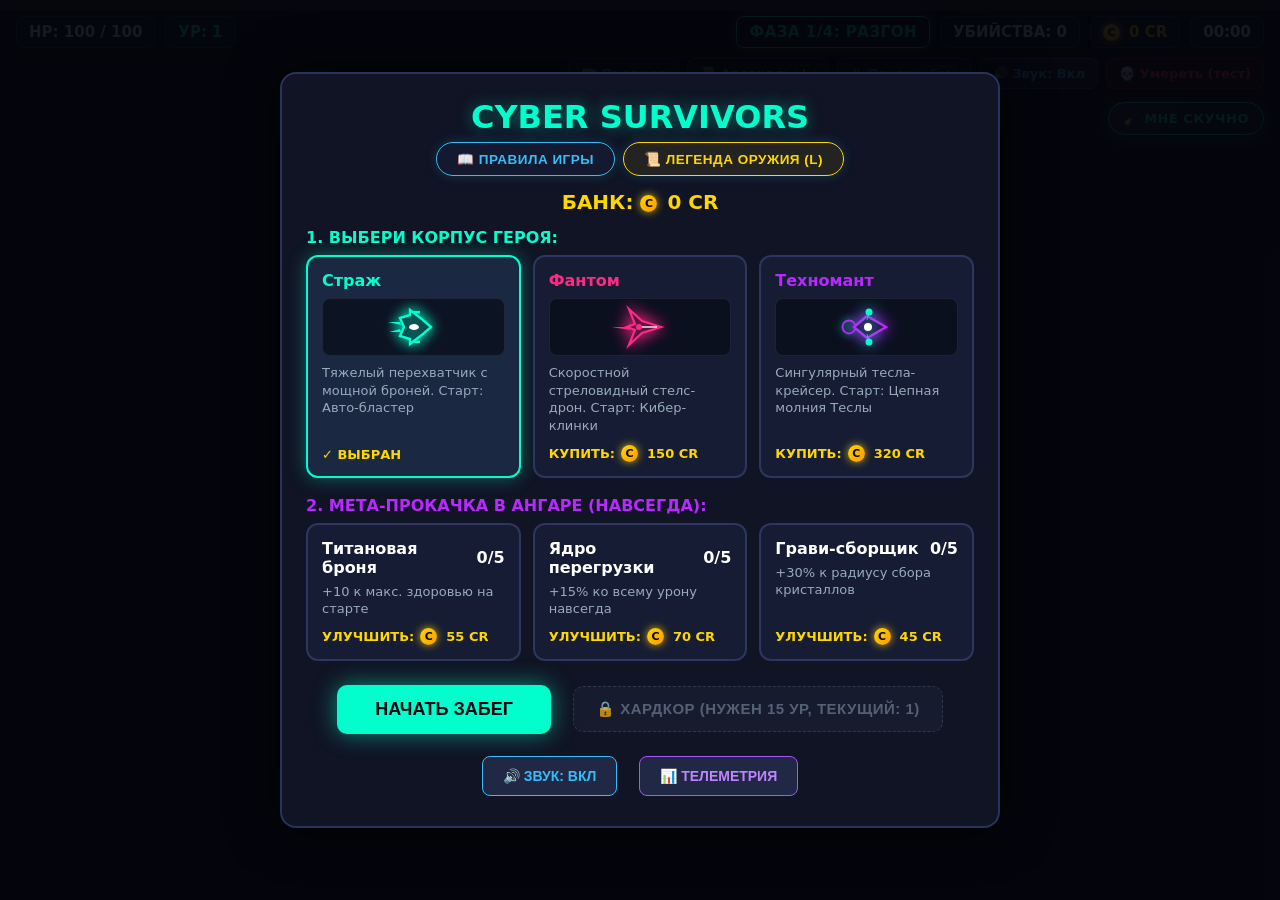
==== commit 2f8e2109: "feat(weapons): redesign cyber blades with sharp laser dagger visuals, rename and boost evolution to " ====
--- a/docs/index.html
+++ b/docs/index.html
@@ -1,308 +1,338 @@
-<!doctype html>
-<html lang="ru">
-  <head>
-    <meta charset="UTF-8" />
-    <meta name="viewport" content="width=device-width, initial-scale=1.0, maximum-scale=1.0, user-scalable=no" />
-    <meta name="theme-color" content="#06070d" />
-    <title>Cyber Survivors</title>
-    <script type="module" crossorigin src="./assets/index-CRhjO0pt.js"></script>
-    <link rel="stylesheet" crossorigin href="./assets/index-CWcVQpBn.css">
-  </head>
-  <body>
-    <!-- Полоска опыта -->
-    <div id="xpWrap"><div id="xpFill"></div></div>
-
-    <!-- Верхний интерфейс (HUD) -->
-    <div id="hud">
-      <div class="hud-col">
-        <div class="hud-row">
-          <div class="pill" id="hpEl">HP: 100 / 100</div>
-          <div class="pill" id="lvlEl" style="color: #00ffcc">УР: 1</div>
-        </div>
-        <div class="hud-row" id="skillsBar"></div>
-      </div>
-      <div class="hud-col hud-col-right">
-        <div class="hud-row hud-row-right">
-          <div class="pill phase-pill" id="phaseEl" style="color: #00ffcc; font-weight: 800;">ФАЗА 1/4: РАЗГОН</div>
-          <div class="pill" id="killsEl">УБИЙСТВА: 0</div>
-          <div class="pill" id="goldEl" style="color: #ffd700"><span class="coin">C</span> 0 CR</div>
-          <div class="pill" id="timeEl">00:00</div>
-          <div class="pill hardcore-pill" id="hardcorePill" style="display: none;">☠ ХАРДКОР x2 CR</div>
-        </div>
-        <div class="hud-row hud-actions-row">
-          <div class="pill rules-hud-pill" id="rulesHudBtn" title="Посмотреть правила игры">📖 Правила</div>
-          <div class="pill pause-hint-pill" id="pauseHintBtn" title="Нажмите клавишу Esc или кликните сюда для паузы">⏸ Пауза: <kbd>Esc</kbd></div>
-          <div class="pill mute-hud-pill" id="muteHudBtn" title="Включить / Выключить звук (M)">🔊 Звук: Вкл</div>
-          <div class="pill kill-test-pill" id="killPlayerHudBtn" title="Тест для преподавателя: проверить экран гибели">💀 Умереть (тест)</div>
-        </div>
-      </div>
-    </div>
-
-    <!-- Кнопка "Мне скучно" и окно чистки ковра -->
-    <button id="boredomBtn" class="boredom-trigger">🧹 МНЕ СКУЧНО</button>
-
-    <div id="boredomModal" class="boredom-pip">
-      <div class="boredom-header">
-        <span class="boredom-title">🧼 ДОФАМИН [1/3]</span>
-        <div class="boredom-btns">
-          <button id="boredomSpeedBtn" title="Скорость видео (1x / 1.5x / 2x)">1x</button>
-          <button id="boredomMuteBtn" title="Вкл / Выкл звук видео (ASMR)">🔇</button>
-          <button id="boredomNextBtn" title="Сменить ковер">🔁</button>
-          <button id="boredomCloseBtn" title="Свернуть">✕</button>
-        </div>
-      </div>
-      <div class="boredom-video-wrap">
-        <video id="carpetVideo0" class="carpet-video active" src="./videos/carpet1.mp4" loop muted playsinline preload="auto"></video>
-        <video id="carpetVideo1" class="carpet-video" src="./videos/carpet2.mp4" loop muted playsinline preload="auto" style="display: none;"></video>
-        <video id="carpetVideo2" class="carpet-video" src="./videos/carpet3.mp4" loop muted playsinline preload="auto" style="display: none;"></video>
-        <div id="boredomLoader" class="boredom-loader" style="display: none;">
-          <div class="boredom-spinner"></div>
-          <span>Загрузка ковра...</span>
-        </div>
-      </div>
-      <div class="boredom-footer">
-        <span class="live-dot"></span> Фоновая чистка ковра активна
-      </div>
-    </div>
-
-    <!-- Меню / Ангар -->
-    <div class="modal" id="menuModal">
-      <div class="box">
-        <h1>CYBER SURVIVORS</h1>
-        <div id="lastRunBanner" class="last-run-banner-wrap"></div>
-        <div style="margin-bottom: 14px;">
-          <button class="btn-rules" id="rulesBtn">📖 ПРАВИЛА ИГРЫ И УПРАВЛЕНИЕ</button>
-        </div>
-        <div style="font-size: 20px; font-weight: 800; color: #ffd700; margin-bottom: 14px;" id="bankEl">
-          БАНК: <span class="coin">C</span> 0 CR
-        </div>
-
-        <div style="text-align: left; font-weight: 700; margin-bottom: 8px; color: #00ffcc;">
-          1. ВЫБЕРИ КОРПУС ГЕРОЯ:
-        </div>
-        <div class="grid-3" id="classGrid"></div>
-
-        <div style="text-align: left; font-weight: 700; margin-bottom: 8px; color: #b829ff;">
-          2. МЕТА-ПРОКАЧКА В АНГАРЕ (НАВСЕГДА):
-        </div>
-        <div class="grid-3" id="metaGrid"></div>
-
-        <div style="display: flex; gap: 10px; justify-content: center; align-items: center; flex-wrap: wrap; margin-top: 10px;">
-          <button class="btn-main" id="startBtn">НАЧАТЬ ЗАБЕГ</button>
-          <button class="btn-hardcore locked" id="hardcoreBtn">🔒 ХАРДКОР (НУЖЕН 15 УР)</button>
-          <button class="btn-sec" id="muteMenuBtn" style="border-color: #38bdf8; color: #38bdf8;" title="Включить / Выключить звук (M)">🔊 ЗВУК: ВКЛ</button>
-          <button class="btn-sec" id="telemetryBtn" style="border-color: #a855f7; color: #c084fc;">📊 ТЕЛЕМЕТРИЯ</button>
-        </div>
-      </div>
-    </div>
-
-    <!-- Экран победы (Victory / Эвакуация) -->
-    <div class="modal" id="victoryModal" style="display: none;">
-      <div class="box victory-box">
-        <div class="victory-icon">🏆</div>
-        <div class="victory-badge">⭐ МИССИЯ ВЫПОЛНЕНА ⭐</div>
-        <h1 class="victory-title">ЭВАКУАЦИЯ УСПЕШНА!</h1>
-        <div class="sub victory-sub">
-          Все 4 фазы пройдены. Сектор очищен от кибер-угрозы!
-        </div>
-
-        <div class="game-over-stats">
-          <div class="stat-card">
-            <span class="stat-icon">⏱️</span>
-            <span class="stat-label">ВРЕМЯ ВЫЖИВАНИЯ</span>
-            <span class="stat-val" id="vicTimeVal">00:00</span>
-          </div>
-          <div class="stat-card">
-            <span class="stat-icon">⚡</span>
-            <span class="stat-label">ИТОГОВЫЙ УРОВЕНЬ</span>
-            <span class="stat-val" id="vicLvlVal">1</span>
-          </div>
-          <div class="stat-card">
-            <span class="stat-icon">💀</span>
-            <span class="stat-label">ВСЕГО УБИЙСТВ</span>
-            <span class="stat-val" id="vicKillsVal">0</span>
-          </div>
-          <div class="stat-card">
-            <span class="stat-icon"><span class="coin">C</span></span>
-            <span class="stat-label">ДОБЫЧА + БОНУС ПОБЕДЫ</span>
-            <span class="stat-val stat-gold" id="vicGoldVal">+500 CR</span>
-          </div>
-        </div>
-
-        <div id="vicOverclockWrap" style="margin-bottom: 20px; font-size: 13.5px; color: #cbd5e1; display: none;">
-          <span style="font-weight: 800; color: #f59e0b;">⚡ ОВЕРКЛОК МОДУЛИ:</span>
-          <div id="vicOverclockList" style="display: flex; gap: 6px; justify-content: center; flex-wrap: wrap; margin-top: 6px;"></div>
-        </div>
-
-        <div class="game-over-actions">
-          <button class="btn-main btn-victory" id="vicHangarBtn">🚀 В АНГАР (ЗАБРАТЬ НАГРАДУ)</button>
-          <button class="btn-sec" id="vicRetryBtn">🔁 СЫГРАТЬ СНОВА</button>
-        </div>
-      </div>
-    </div>
-
-    <!-- Модальное окно телеметрии (История забегов и JSON-экспорт) -->
-    <div class="modal" id="telemetryModal" style="display: none;">
-      <div class="box telemetry-box">
-        <h1 style="color: #c084fc; margin-bottom: 6px;">📊 ИСТОРИЯ ЗАБЕГОВ И ТЕЛЕМЕТРИЯ</h1>
-        <div class="sub" style="margin-bottom: 14px;">Метрики сессий, пройденные фазы и прокачка</div>
-
-        <div class="telemetry-table-wrap">
-          <table class="telemetry-table" id="telemetryTable">
-            <thead>
-              <tr>
-                <th>#</th>
-                <th>Герой</th>
-                <th>Время</th>
-                <th>Ур.</th>
-                <th>Убийства</th>
-                <th>Статус / Фаза</th>
-                <th>Оверклок</th>
-              </tr>
-            </thead>
-            <tbody id="telemetryBody">
-              <!-- Заполняется динамически -->
-            </tbody>
-          </table>
-        </div>
-
-        <div style="display: flex; gap: 12px; justify-content: center; margin-top: 16px; flex-wrap: wrap;">
-          <button class="btn-main" id="exportTelemetryBtn" style="background: #a855f7; box-shadow: 0 0 20px rgba(168, 85, 247, 0.4); color: #fff;">💾 СКАЧАТЬ JSON</button>
-          <button class="btn-sec" id="closeTelemetryBtn">ЗАКРЫТЬ</button>
-        </div>
-      </div>
-    </div>
-
-    <!-- Экран поражения (Game Over) -->
-    <div class="modal" id="gameOverModal" style="display: none;">
-      <div class="box game-over-box">
-        <div class="game-over-icon">💥</div>
-        <div class="game-over-badge">💀 СИСТЕМЫ ОТКЛЮЧЕНЫ</div>
-        <h1 class="game-over-title">КОРАБЛЬ УНИЧТОЖЕН</h1>
-        <div class="sub game-over-sub" id="gameOverSub">
-          Ваш перехватчик потерпел крушение в секторе
-        </div>
-
-        <div class="game-over-stats">
-          <div class="stat-card">
-            <span class="stat-icon">⏱️</span>
-            <span class="stat-label">ВРЕМЯ БОЯ</span>
-            <span class="stat-val" id="goTimeVal">00:00</span>
-          </div>
-          <div class="stat-card">
-            <span class="stat-icon">⚡</span>
-            <span class="stat-label">УРОВЕНЬ</span>
-            <span class="stat-val" id="goLvlVal">1</span>
-          </div>
-          <div class="stat-card">
-            <span class="stat-icon">💀</span>
-            <span class="stat-label">УБИЙСТВА</span>
-            <span class="stat-val" id="goKillsVal">0</span>
-          </div>
-          <div class="stat-card">
-            <span class="stat-icon"><span class="coin">C</span></span>
-            <span class="stat-label">ДОБЫТО КРЕДИТОВ</span>
-            <span class="stat-val stat-gold" id="goGoldVal">+0 CR</span>
-          </div>
-        </div>
-
-        <div class="game-over-actions">
-          <button class="btn-main btn-retry" id="retryBtn">🔁 ИГРАТЬ СНОВА</button>
-          <button class="btn-hangar" id="toHangarBtn">🚀 В АНГАР (ПРОКАЧКА)</button>
-          <button class="btn-sec" id="rulesGameOverBtn" style="border-color: #38bdf8; color: #38bdf8; padding: 14px 20px;">📖 ПРАВИЛА</button>
-        </div>
-      </div>
-    </div>
-
-    <!-- Окно "Правила игры" -->
-    <div class="modal" id="rulesModal" style="display: none;">
-      <div class="box rules-box">
-        <h1 style="color: #38bdf8; margin-bottom: 4px;">📖 ПРАВИЛА И СИСТЕМА ФАЗ</h1>
-        <div class="sub" style="margin-bottom: 14px;">Краткий и понятный инструктаж пилота кибер-перехватчика</div>
-
-        <div class="rules-section-title">🎮 БАЗОВЫЕ МЕХАНИКИ</div>
-        <div class="rules-grid">
-          <div class="rule-card">
-            <div class="rule-icon">🕹️</div>
-            <div class="rule-title">Перемещение</div>
-            <div class="rule-desc">Клавиши <b>W, A, S, D</b> или <b>Стрелочки</b> (на сенсоре — виртуальный джойстик). Главная задача — маневрировать и не попадать в окружение.</div>
-          </div>
-          <div class="rule-card">
-            <div class="rule-icon">⚔️</div>
-            <div class="rule-title">Автострельба</div>
-            <div class="rule-desc">Все бортовые орудия <b>стреляют сами</b> по ближайшим целям. Вы фокусируетесь на уклонении и позиционировании.</div>
-          </div>
-          <div class="rule-card">
-            <div class="rule-icon">💎</div>
-            <div class="rule-title">Кристаллы и Опыт</div>
-            <div class="rule-desc">Собирайте кристаллы с врагов. Каждый новый уровень позволяет выбрать 1 из 3 модулей улучшения систем корабля.</div>
-          </div>
-          <div class="rule-card">
-            <div class="rule-icon">💰</div>
-            <div class="rule-title">Кредиты (CR)</div>
-            <div class="rule-desc">Золотые кредиты навсегда сохраняются в <b>Банке</b>. Тратьте их в Ангаре на покупку новых корпусов кораблей и вечные таланты.</div>
-          </div>
-        </div>
-
-        <div class="rules-section-title">⚡ 4 ФАЗЫ БОЯ: КАК ПРОЙТИ ИГРУ ДО ПОБЕДЫ</div>
-        <div class="rules-grid">
-          <div class="rule-card" style="border-left: 3px solid #00ffcc;">
-            <div class="rule-icon">1️⃣</div>
-            <div class="rule-title" style="color: #00ffcc;">Фаза 1: Разгон (~0:00 – 2:30)</div>
-            <div class="rule-desc">Старт выживания. Плавные волны дронов. Собирайте первые 4–5 модулей. <b>Переход дальше:</b> продержитесь <b>2:30</b> (или уничтожьте 220 врагов в режиме фрагов).</div>
-          </div>
-          <div class="rule-card" style="border-left: 3px solid #ffea00;">
-            <div class="rule-icon">2️⃣</div>
-            <div class="rule-title" style="color: #ffea00;">Фаза 2: Рубеж и Босс (~2:30 – 3:30)</div>
-            <div class="rule-desc">Звучит сирена тревоги! Прилетает одиночный босс с полоской HP сверху. <b>Переход дальше:</b> Фаза 3 начнется <b>строго после убийства босса</b> — заберите выпавшее Ядро Пробуждения (+50 CR)!</div>
-          </div>
-          <div class="rule-card" style="border-left: 3px solid #b829ff;">
-            <div class="rule-icon">3️⃣</div>
-            <div class="rule-title" style="color: #b829ff;">Фаза 3: Перегрузка (~3:30 – 7:00)</div>
-            <div class="rule-desc">Открыт <b>Оверклок</b> (эволюция модулей в супер-оружие). Спавнятся жирные золотые элиты, а каждые 45 сек происходят ивенты (золотой дрон, рой или маяк). <b>Переход дальше:</b> продержитесь <b>3:30 (210 сек)</b> (или 380 фрагов).</div>
-          </div>
-          <div class="rule-card" style="border-left: 3px solid #ff0055;">
-            <div class="rule-icon">4️⃣</div>
-            <div class="rule-title" style="color: #ff0055;">Фаза 4: Двойной Босс и Эвакуация</div>
-            <div class="rule-desc">Края арены сжимает опасный лазерный периметр! Выходят сразу <b>два босса</b>. Уничтожьте обоих, зайдите в зеленую зону в центре и удерживайте её 60 секунд до прибытия челнока — <b>ПОБЕДА (+500 CR)!</b></div>
-          </div>
-        </div>
-
-        <div style="background: rgba(30, 41, 59, 0.7); border: 1px dashed #38bdf8; border-radius: 10px; padding: 10px 14px; margin-top: 10px; font-size: 12px; color: #94a3b8; text-align: left;">
-          💡 <b>Подсказка для демонстрации:</b> нажмите <kbd>Esc</kbd> для паузы; <kbd>M</kbd> — звук (вкл/выкл); <kbd>Shift + P</kbd> — пропустить текущую фазу; <kbd>Shift + U</kbd> — мгновенный Level Up.
-        </div>
-
-        <button class="btn-main" id="closeRulesBtn" style="margin-top: 14px; padding: 12px 36px; background: #38bdf8; box-shadow: 0 0 20px rgba(56, 189, 248, 0.4);">ПОНЯТНО, В БОЙ!</button>
-      </div>
-    </div>
-
-    <!-- Выбор способности при повышении уровня -->
-    <div class="modal" id="levelModal">
-      <div class="box lvl-box">
-        <div class="lvl-header">
-          <h1 class="lvl-title">⚡ НОВЫЙ УРОВЕНЬ! ⚡</h1>
-          <div class="lvl-sub">ВЫБЕРИ СИСТЕМНЫЙ МОДУЛЬ УЛУЧШЕНИЯ</div>
-        </div>
-        <div class="grid-3" id="upgradeChoices"></div>
-      </div>
-    </div>
-
-    <!-- Меню паузы (ESC) -->
-    <div class="modal" id="pauseModal" style="display: none;">
-      <div class="box" style="max-width: 440px; text-align: center;">
-        <h1 style="color: #00ffcc; letter-spacing: 2px; margin-bottom: 6px;">⏸ ПАУЗА</h1>
-        <div class="sub">СИСТЕМА НА ОЖИДАНИИ. ВЫ МОЖЕТЕ ПРОДОЛЖИТЬ БОЙ ИЛИ ВЕРНУТЬСЯ В АНГАР</div>
-        <div style="display: flex; gap: 12px; justify-content: center; margin-top: 18px; flex-wrap: wrap;">
-          <button class="btn-main" id="resumeBtn">ПРОДОЛЖИТЬ (ESC)</button>
-          <button class="btn-sec" id="mutePauseBtn" style="border-color: #38bdf8; color: #38bdf8;" title="Включить / Выключить звук (M)">🔊 ЗВУК: ВКЛ</button>
-          <button class="btn-sec" id="rulesPauseBtn" style="border-color: #38bdf8; color: #38bdf8;">📖 ПРАВИЛА</button>
-          <button class="btn-sec" id="killPlayerPauseBtn" style="border-color: #ff0055; color: #ff3377;" title="Тест для преподавателя: проверить экран гибели">💀 ТЕСТ: ПОГИБНУТЬ</button>
-          <button class="btn-hardcore unlocked" id="surrenderBtn" style="background: rgba(30,35,55,0.8); border-color: #64748b; color: #cbd5e1;">СДАТЬСЯ В АНГАР</button>
-        </div>
-      </div>
-    </div>
-
-    <canvas id="c"></canvas>
-
-  </body>
-</html>
+<!doctype html>
+<html lang="ru">
+  <head>
+    <meta charset="UTF-8" />
+    <meta name="viewport" content="width=device-width, initial-scale=1.0, maximum-scale=1.0, user-scalable=no" />
+    <meta name="theme-color" content="#06070d" />
+    <title>Cyber Survivors</title>
+    <script type="module" crossorigin src="./assets/index-DSqF3-Kh.js"></script>
+    <link rel="stylesheet" crossorigin href="./assets/index-Bj1nFPLa.css">
+  </head>
+  <body>
+    <!-- Полоска опыта -->
+    <div id="xpWrap"><div id="xpFill"></div></div>
+
+    <!-- Верхний интерфейс (HUD) -->
+    <div id="hud">
+      <div class="hud-col">
+        <div class="hud-row">
+          <div class="pill" id="hpEl">HP: 100 / 100</div>
+          <div class="pill" id="lvlEl" style="color: #00ffcc">УР: 1</div>
+        </div>
+        <div class="hud-row" id="skillsBar"></div>
+      </div>
+      <div class="hud-col hud-col-right">
+        <div class="hud-row hud-row-right">
+          <div class="pill phase-pill" id="phaseEl" style="color: #00ffcc; font-weight: 800;">ФАЗА 1/4: РАЗГОН</div>
+          <div class="pill" id="killsEl">УБИЙСТВА: 0</div>
+          <div class="pill" id="goldEl" style="color: #ffd700"><span class="coin">C</span> 0 CR</div>
+          <div class="pill" id="timeEl">00:00</div>
+          <div class="pill hardcore-pill" id="hardcorePill" style="display: none;">☠ ХАРДКОР x2 CR</div>
+        </div>
+        <div class="hud-row hud-actions-row">
+          <div class="pill rules-hud-pill" id="rulesHudBtn" title="Посмотреть правила игры">📖 Правила</div>
+          <div class="pill codex-hud-pill" id="codexHudBtn" title="Легенда оружия и эволюций (L)">📜 Арсенал: <kbd>L</kbd></div>
+          <div class="pill pause-hint-pill" id="pauseHintBtn" title="Нажмите клавишу Esc или кликните сюда для паузы">⏸ Пауза: <kbd>Esc</kbd></div>
+          <div class="pill mute-hud-pill" id="muteHudBtn" title="Включить / Выключить звук (M)">🔊 Звук: Вкл</div>
+          <div class="pill kill-test-pill" id="killPlayerHudBtn" title="Тест для преподавателя: проверить экран гибели">💀 Умереть (тест)</div>
+        </div>
+      </div>
+    </div>
+
+    <!-- Кнопка "Мне скучно" и окно чистки ковра -->
+    <button id="boredomBtn" class="boredom-trigger">🧹 МНЕ СКУЧНО</button>
+
+    <div id="boredomModal" class="boredom-pip">
+      <div class="boredom-header">
+        <span class="boredom-title">🧼 ДОФАМИН [1/3]</span>
+        <div class="boredom-btns">
+          <button id="boredomSpeedBtn" title="Скорость видео (1x / 1.5x / 2x)">1x</button>
+          <button id="boredomMuteBtn" title="Вкл / Выкл звук видео (ASMR)">🔇</button>
+          <button id="boredomNextBtn" title="Сменить ковер">🔁</button>
+          <button id="boredomCloseBtn" title="Свернуть">✕</button>
+        </div>
+      </div>
+      <div class="boredom-video-wrap">
+        <video id="carpetVideo0" class="carpet-video active" src="./videos/carpet1.mp4" loop muted playsinline preload="auto"></video>
+        <video id="carpetVideo1" class="carpet-video" src="./videos/carpet2.mp4" loop muted playsinline preload="auto" style="display: none;"></video>
+        <video id="carpetVideo2" class="carpet-video" src="./videos/carpet3.mp4" loop muted playsinline preload="auto" style="display: none;"></video>
+        <div id="boredomLoader" class="boredom-loader" style="display: none;">
+          <div class="boredom-spinner"></div>
+          <span>Загрузка ковра...</span>
+        </div>
+      </div>
+      <div class="boredom-footer">
+        <span class="live-dot"></span> Фоновая чистка ковра активна
+      </div>
+    </div>
+
+    <!-- Меню / Ангар -->
+    <div class="modal" id="menuModal">
+      <div class="box">
+        <h1>CYBER SURVIVORS</h1>
+        <div id="lastRunBanner" class="last-run-banner-wrap"></div>
+        <div style="display: flex; gap: 8px; justify-content: center; flex-wrap: wrap; margin-bottom: 14px;">
+          <button class="btn-rules" id="rulesBtn">📖 ПРАВИЛА ИГРЫ</button>
+          <button class="btn-rules" id="codexMenuBtn" style="border-color: #ffd700; color: #ffd700; background: rgba(255, 215, 0, 0.08);">📜 ЛЕГЕНДА ОРУЖИЯ (L)</button>
+        </div>
+        <div style="font-size: 20px; font-weight: 800; color: #ffd700; margin-bottom: 14px;" id="bankEl">
+          БАНК: <span class="coin">C</span> 0 CR
+        </div>
+
+        <div style="text-align: left; font-weight: 700; margin-bottom: 8px; color: #00ffcc;">
+          1. ВЫБЕРИ КОРПУС ГЕРОЯ:
+        </div>
+        <div class="grid-3" id="classGrid"></div>
+
+        <div style="text-align: left; font-weight: 700; margin-bottom: 8px; color: #b829ff;">
+          2. МЕТА-ПРОКАЧКА В АНГАРЕ (НАВСЕГДА):
+        </div>
+        <div class="grid-3" id="metaGrid"></div>
+
+        <div style="display: flex; gap: 10px; justify-content: center; align-items: center; flex-wrap: wrap; margin-top: 10px;">
+          <button class="btn-main" id="startBtn">НАЧАТЬ ЗАБЕГ</button>
+          <button class="btn-hardcore locked" id="hardcoreBtn">🔒 ХАРДКОР (НУЖЕН 15 УР)</button>
+          <button class="btn-sec" id="muteMenuBtn" style="border-color: #38bdf8; color: #38bdf8;" title="Включить / Выключить звук (M)">🔊 ЗВУК: ВКЛ</button>
+          <button class="btn-sec" id="telemetryBtn" style="border-color: #a855f7; color: #c084fc;">📊 ТЕЛЕМЕТРИЯ</button>
+        </div>
+      </div>
+    </div>
+
+    <!-- Экран победы (Victory / Эвакуация) -->
+    <div class="modal" id="victoryModal" style="display: none;">
+      <div class="box victory-box">
+        <div class="victory-icon">🏆</div>
+        <div class="victory-badge">⭐ МИССИЯ ВЫПОЛНЕНА ⭐</div>
+        <h1 class="victory-title">ЭВАКУАЦИЯ УСПЕШНА!</h1>
+        <div class="sub victory-sub">
+          Все 4 фазы пройдены. Сектор очищен от кибер-угрозы!
+        </div>
+
+        <div class="game-over-stats">
+          <div class="stat-card">
+            <span class="stat-icon">⏱️</span>
+            <span class="stat-label">ВРЕМЯ ВЫЖИВАНИЯ</span>
+            <span class="stat-val" id="vicTimeVal">00:00</span>
+          </div>
+          <div class="stat-card">
+            <span class="stat-icon">⚡</span>
+            <span class="stat-label">ИТОГОВЫЙ УРОВЕНЬ</span>
+            <span class="stat-val" id="vicLvlVal">1</span>
+          </div>
+          <div class="stat-card">
+            <span class="stat-icon">💀</span>
+            <span class="stat-label">ВСЕГО УБИЙСТВ</span>
+            <span class="stat-val" id="vicKillsVal">0</span>
+          </div>
+          <div class="stat-card">
+            <span class="stat-icon"><span class="coin">C</span></span>
+            <span class="stat-label">ДОБЫЧА + БОНУС ПОБЕДЫ</span>
+            <span class="stat-val stat-gold" id="vicGoldVal">+500 CR</span>
+          </div>
+        </div>
+
+        <div id="vicOverclockWrap" style="margin-bottom: 20px; font-size: 13.5px; color: #cbd5e1; display: none;">
+          <span style="font-weight: 800; color: #f59e0b;">⚡ ОВЕРКЛОК МОДУЛИ:</span>
+          <div id="vicOverclockList" style="display: flex; gap: 6px; justify-content: center; flex-wrap: wrap; margin-top: 6px;"></div>
+        </div>
+
+        <div class="game-over-actions">
+          <button class="btn-main btn-victory" id="vicHangarBtn">🚀 В АНГАР (ЗАБРАТЬ НАГРАДУ)</button>
+          <button class="btn-sec" id="vicRetryBtn">🔁 СЫГРАТЬ СНОВА</button>
+        </div>
+      </div>
+    </div>
+
+    <!-- Модальное окно телеметрии (История забегов и JSON-экспорт) -->
+    <div class="modal" id="telemetryModal" style="display: none;">
+      <div class="box telemetry-box">
+        <h1 style="color: #c084fc; margin-bottom: 6px;">📊 ИСТОРИЯ ЗАБЕГОВ И ТЕЛЕМЕТРИЯ</h1>
+        <div class="sub" style="margin-bottom: 14px;">Метрики сессий, пройденные фазы и прокачка</div>
+
+        <div class="telemetry-table-wrap">
+          <table class="telemetry-table" id="telemetryTable">
+            <thead>
+              <tr>
+                <th>#</th>
+                <th>Герой</th>
+                <th>Время</th>
+                <th>Ур.</th>
+                <th>Убийства</th>
+                <th>Статус / Фаза</th>
+                <th>Оверклок</th>
+              </tr>
+            </thead>
+            <tbody id="telemetryBody">
+              <!-- Заполняется динамически -->
+            </tbody>
+          </table>
+        </div>
+
+        <div style="display: flex; gap: 12px; justify-content: center; margin-top: 16px; flex-wrap: wrap;">
+          <button class="btn-main" id="exportTelemetryBtn" style="background: #a855f7; box-shadow: 0 0 20px rgba(168, 85, 247, 0.4); color: #fff;">💾 СКАЧАТЬ JSON</button>
+          <button class="btn-sec" id="closeTelemetryBtn">ЗАКРЫТЬ</button>
+        </div>
+      </div>
+    </div>
+
+    <!-- Экран поражения (Game Over) -->
+    <div class="modal" id="gameOverModal" style="display: none;">
+      <div class="box game-over-box">
+        <div class="game-over-icon">💥</div>
+        <div class="game-over-badge">💀 СИСТЕМЫ ОТКЛЮЧЕНЫ</div>
+        <h1 class="game-over-title">КОРАБЛЬ УНИЧТОЖЕН</h1>
+        <div class="sub game-over-sub" id="gameOverSub">
+          Ваш перехватчик потерпел крушение в секторе
+        </div>
+
+        <div class="game-over-stats">
+          <div class="stat-card">
+            <span class="stat-icon">⏱️</span>
+            <span class="stat-label">ВРЕМЯ БОЯ</span>
+            <span class="stat-val" id="goTimeVal">00:00</span>
+          </div>
+          <div class="stat-card">
+            <span class="stat-icon">⚡</span>
+            <span class="stat-label">УРОВЕНЬ</span>
+            <span class="stat-val" id="goLvlVal">1</span>
+          </div>
+          <div class="stat-card">
+            <span class="stat-icon">💀</span>
+            <span class="stat-label">УБИЙСТВА</span>
+            <span class="stat-val" id="goKillsVal">0</span>
+          </div>
+          <div class="stat-card">
+            <span class="stat-icon"><span class="coin">C</span></span>
+            <span class="stat-label">ДОБЫТО КРЕДИТОВ</span>
+            <span class="stat-val stat-gold" id="goGoldVal">+0 CR</span>
+          </div>
+        </div>
+
+        <div class="game-over-actions">
+          <button class="btn-main btn-retry" id="retryBtn">🔁 ИГРАТЬ СНОВА</button>
+          <button class="btn-hangar" id="toHangarBtn">🚀 В АНГАР (ПРОКАЧКА)</button>
+          <button class="btn-sec" id="rulesGameOverBtn" style="border-color: #38bdf8; color: #38bdf8; padding: 14px 20px;">📖 ПРАВИЛА</button>
+        </div>
+      </div>
+    </div>
+
+    <!-- Окно "Правила игры" -->
+    <div class="modal" id="rulesModal" style="display: none;">
+      <div class="box rules-box">
+        <h1 style="color: #38bdf8; margin-bottom: 4px;">📖 ПРАВИЛА И СИСТЕМА ФАЗ</h1>
+        <div class="sub" style="margin-bottom: 14px;">Краткий и понятный инструктаж пилота кибер-перехватчика</div>
+
+        <div class="rules-section-title">🎮 БАЗОВЫЕ МЕХАНИКИ</div>
+        <div class="rules-grid">
+          <div class="rule-card">
+            <div class="rule-icon">🕹️</div>
+            <div class="rule-title">Перемещение</div>
+            <div class="rule-desc">Клавиши <b>W, A, S, D</b> или <b>Стрелочки</b> (на сенсоре — виртуальный джойстик). Главная задача — маневрировать и не попадать в окружение.</div>
+          </div>
+          <div class="rule-card">
+            <div class="rule-icon">⚔️</div>
+            <div class="rule-title">Автострельба</div>
+            <div class="rule-desc">Все бортовые орудия <b>стреляют сами</b> по ближайшим целям. Вы фокусируетесь на уклонении и позиционировании.</div>
+          </div>
+          <div class="rule-card">
+            <div class="rule-icon">💎</div>
+            <div class="rule-title">Кристаллы и Опыт</div>
+            <div class="rule-desc">Собирайте кристаллы с врагов. Каждый новый уровень позволяет выбрать 1 из 3 модулей улучшения систем корабля.</div>
+          </div>
+          <div class="rule-card">
+            <div class="rule-icon">💰</div>
+            <div class="rule-title">Кредиты (CR)</div>
+            <div class="rule-desc">Золотые кредиты навсегда сохраняются в <b>Банке</b>. Тратьте их в Ангаре на покупку новых корпусов кораблей и вечные таланты.</div>
+          </div>
+        </div>
+
+        <div class="rules-section-title">⚡ 4 ФАЗЫ БОЯ: КАК ПРОЙТИ ИГРУ ДО ПОБЕДЫ</div>
+        <div class="rules-grid">
+          <div class="rule-card" style="border-left: 3px solid #00ffcc;">
+            <div class="rule-icon">1️⃣</div>
+            <div class="rule-title" style="color: #00ffcc;">Фаза 1: Разгон (~0:00 – 2:30)</div>
+            <div class="rule-desc">Старт выживания. Плавные волны дронов. Собирайте первые 4–5 модулей. <b>Переход дальше:</b> продержитесь <b>2:30</b> (или уничтожьте 220 врагов в режиме фрагов).</div>
+          </div>
+          <div class="rule-card" style="border-left: 3px solid #ffea00;">
+            <div class="rule-icon">2️⃣</div>
+            <div class="rule-title" style="color: #ffea00;">Фаза 2: Рубеж и Босс (~2:30 – 3:30)</div>
+            <div class="rule-desc">Звучит сирена тревоги! Прилетает одиночный босс с полоской HP сверху. <b>Переход дальше:</b> Фаза 3 начнется <b>строго после убийства босса</b> — заберите выпавшее Ядро Пробуждения (+50 CR)!</div>
+          </div>
+          <div class="rule-card" style="border-left: 3px solid #b829ff;">
+            <div class="rule-icon">3️⃣</div>
+            <div class="rule-title" style="color: #b829ff;">Фаза 3: Перегрузка (~3:30 – 7:00)</div>
+            <div class="rule-desc">Открыт <b>Оверклок</b> (эволюция модулей в супер-оружие). Спавнятся жирные золотые элиты, а каждые 45 сек происходят ивенты (золотой дрон, рой или маяк). <b>Переход дальше:</b> продержитесь <b>3:30 (210 сек)</b> (или 380 фрагов).</div>
+          </div>
+          <div class="rule-card" style="border-left: 3px solid #ff0055;">
+            <div class="rule-icon">4️⃣</div>
+            <div class="rule-title" style="color: #ff0055;">Фаза 4: Двойной Босс и Эвакуация</div>
+            <div class="rule-desc">Края арены сжимает опасный лазерный периметр! Выходят сразу <b>два босса</b>. Уничтожьте обоих, зайдите в зеленую зону в центре и удерживайте её 60 секунд до прибытия челнока — <b>ПОБЕДА (+500 CR)!</b></div>
+          </div>
+        </div>
+
+        <div style="background: rgba(30, 41, 59, 0.7); border: 1px dashed #38bdf8; border-radius: 10px; padding: 10px 14px; margin-top: 10px; font-size: 12px; color: #94a3b8; text-align: left;">
+          💡 <b>Подсказка для демонстрации:</b> нажмите <kbd>Esc</kbd> для паузы; <kbd>L</kbd> — легенда оружия; <kbd>M</kbd> — звук (вкл/выкл); <kbd>Shift + P</kbd> — пропустить текущую фазу; <kbd>Shift + U</kbd> — мгновенный Level Up.
+        </div>
+
+        <button class="btn-main" id="closeRulesBtn" style="margin-top: 14px; padding: 12px 36px; background: #38bdf8; box-shadow: 0 0 20px rgba(56, 189, 248, 0.4);">ПОНЯТНО, В БОЙ!</button>
+      </div>
+    </div>
+
+    <!-- Выбор способности при повышении уровня -->
+    <div class="modal" id="levelModal">
+      <div class="box lvl-box">
+        <div class="lvl-header">
+          <h1 class="lvl-title">⚡ НОВЫЙ УРОВЕНЬ! ⚡</h1>
+          <div class="lvl-sub">ВЫБЕРИ СИСТЕМНЫЙ МОДУЛЬ УЛУЧШЕНИЯ</div>
+        </div>
+        <div class="grid-3" id="upgradeChoices"></div>
+      </div>
+    </div>
+
+    <!-- Меню паузы (ESC) -->
+    <div class="modal" id="pauseModal" style="display: none;">
+      <div class="box" style="max-width: 440px; text-align: center;">
+        <h1 style="color: #00ffcc; letter-spacing: 2px; margin-bottom: 6px;">⏸ ПАУЗА</h1>
+        <div class="sub">СИСТЕМА НА ОЖИДАНИИ. ВЫ МОЖЕТЕ ПРОДОЛЖИТЬ БОЙ ИЛИ ВЕРНУТЬСЯ В АНГАР</div>
+        <div style="display: flex; gap: 12px; justify-content: center; margin-top: 18px; flex-wrap: wrap;">
+          <button class="btn-main" id="resumeBtn">ПРОДОЛЖИТЬ (ESC)</button>
+          <button class="btn-sec" id="codexPauseBtn" style="border-color: #ffd700; color: #ffd700;">📜 ЛЕГЕНДА ОРУЖИЯ (L)</button>
+          <button class="btn-sec" id="mutePauseBtn" style="border-color: #38bdf8; color: #38bdf8;" title="Включить / Выключить звук (M)">🔊 ЗВУК: ВКЛ</button>
+          <button class="btn-sec" id="rulesPauseBtn" style="border-color: #38bdf8; color: #38bdf8;">📖 ПРАВИЛА</button>
+          <button class="btn-sec" id="killPlayerPauseBtn" style="border-color: #ff0055; color: #ff3377;" title="Тест для преподавателя: проверить экран гибели">💀 ТЕСТ: ПОГИБНУТЬ</button>
+          <button class="btn-hardcore unlocked" id="surrenderBtn" style="background: rgba(30,35,55,0.8); border-color: #64748b; color: #cbd5e1;">СДАТЬСЯ В АНГАР</button>
+        </div>
+      </div>
+    </div>
+
+    <!-- Окно "Легенда оружия и эволюций" (Кодекс) -->
+    <div class="modal" id="codexModal" style="display: none;">
+      <div class="box codex-box">
+        <div class="codex-header">
+          <div style="font-size: 28px; line-height: 1;">📜</div>
+          <div>
+            <h1 style="color: #ffd700; margin-bottom: 2px;">ЛЕГЕНДА ОРУЖИЯ И ЭВОЛЮЦИЙ</h1>
+            <div class="sub">Справочник всех 10 систем корабля и условий мутации в супер-оружие [ОВЕРКЛОК]</div>
+          </div>
+        </div>
+
+        <div class="codex-banner">
+          <div class="codex-banner-icon">⚡</div>
+          <div class="codex-banner-text">
+            <b>Как работает эволюция (система Vampire Survivors):</b> прокачайте любой модуль до максимального 5-го уровня. После победы над боссом Фазы 2 активируется <b>Фаза 3: Перегрузка матрицы</b>, и при следующем повышении уровня модуль мутирует в финальное супер-оружие!
+          </div>
+        </div>
+
+        <div class="codex-list" id="codexList"></div>
+
+        <div style="margin-top: 14px; text-align: center;">
+          <button class="btn-main" id="closeCodexBtn" style="background: #ffd700; color: #06070d; font-weight: 900; box-shadow: 0 0 20px rgba(255, 215, 0, 0.4);">ПОНЯТНО, В БОЙ!</button>
+        </div>
+      </div>
+    </div>
+
+    <canvas id="c"></canvas>
++
+  </body>
+</html>
--- a/docs/assets/index-Bj1nFPLa.css
+++ b/docs/assets/index-Bj1nFPLa.css
@@ -0,0 +1 @@
+*{box-sizing:border-box;-webkit-user-select:none;user-select:none}body{color:#fff;touch-action:none;background:#06070d;margin:0;font-family:Segoe UI,system-ui,-apple-system,BlinkMacSystemFont,sans-serif;overflow:hidden}canvas{display:block}#xpWrap{z-index:10;background:#ffffff14;height:10px;position:fixed;top:0;left:0;right:0}#xpFill{background:linear-gradient(90deg,#0fc,#b829ff);width:0%;height:100%;transition:width .15s ease-out;box-shadow:0 0 12px #0fc}#hud{pointer-events:none;z-index:10;justify-content:space-between;align-items:flex-start;font-weight:700;display:flex;position:fixed;top:16px;left:16px;right:16px}.hud-col{flex-direction:column;gap:8px;display:flex}.hud-col-right{align-items:flex-end}.hud-row{flex-wrap:wrap;gap:10px;display:flex}.hud-row-right{justify-content:flex-end}.hud-actions-row{justify-content:flex-end;gap:8px;margin-top:2px}.pill{background:#0e1220e0;border:1px solid #2b3558;border-radius:8px;align-items:center;gap:6px;padding:6px 12px;font-size:15px;display:flex;box-shadow:0 4px 12px #0006}.skill-tag{color:#0fc;background:#161c32e6;border:1px solid #0fc;border-radius:6px;padding:4px 9px;font-size:12px;font-weight:600;transition:all .2s}.skill-tag.overclock-tag{color:gold;text-shadow:0 0 6px #ffd70099;letter-spacing:.3px;background:linear-gradient(135deg,#ffd70038,#b829ff47);border:1px solid gold;font-weight:800;box-shadow:0 0 12px #ffd70073}.coin{color:#06070d;vertical-align:middle;background:linear-gradient(135deg,gold,#f90);border-radius:50%;justify-content:center;align-items:center;width:17px;height:17px;margin-right:3px;font-size:11px;font-weight:900;display:inline-flex;box-shadow:0 0 8px #ffd700cc}.modal{z-index:30;background:#05060ceb;flex-direction:column;justify-content:center;align-items:center;padding:18px;display:flex;position:fixed;inset:0;overflow-y:auto}.box{text-align:center;background:#101424;border:2px solid #28325a;border-radius:16px;width:100%;max-width:720px;padding:24px;box-shadow:0 0 50px #000000d9}h1{color:#0fc;text-shadow:0 0 16px #0fc6;margin:0 0 6px;font-size:32px}.sub{color:#9aa7c2;margin-bottom:18px;font-size:15px}.grid-3{grid-template-columns:repeat(auto-fit,minmax(195px,1fr));gap:12px;margin-bottom:18px;display:grid}.card{cursor:pointer;text-align:left;background:#161c33;border:2px solid #2c365e;border-radius:12px;flex-direction:column;justify-content:space-between;padding:14px;transition:all .15s;display:flex}.card:hover{border-color:#0fc;transform:translateY(-3px);box-shadow:0 0 18px #00ffcc40}.card.selected{background:#1a2842;border-color:#0fc;box-shadow:0 0 18px #00ffcc59}.card h3{color:#fff;justify-content:space-between;align-items:center;margin:0 0 6px;font-size:16px;display:flex}.ship-preview-box{background:#080c18b3;border:1px solid #ffffff14;border-radius:8px;justify-content:center;align-items:center;width:100%;height:58px;margin:8px 0;display:flex}.card p{color:#9ab;margin:0 0 10px;font-size:13px;line-height:1.35}.cost{color:gold;align-items:center;gap:6px;font-size:13px;font-weight:800;display:flex}.btn-main{color:#050811;cursor:pointer;background:#0fc;border:none;border-radius:10px;margin:6px;padding:14px 38px;font-size:18px;font-weight:800;transition:all .15s;box-shadow:0 0 22px #00ffcc80}.btn-main:hover{transform:scale(1.04)}.btn-sec{color:#dde;cursor:pointer;background:#202845;border:1px solid #3c4878;border-radius:8px;margin:6px;padding:11px 20px;font-size:14px;font-weight:700}.btn-sec:hover{background:#2a355a}.btn-hardcore{cursor:pointer;letter-spacing:.5px;border-radius:10px;align-items:center;gap:8px;margin:6px;padding:13px 22px;font-size:15px;font-weight:800;transition:all .2s;display:inline-flex}.btn-hardcore.locked{color:#64748b;cursor:not-allowed;opacity:.8;background:#1e233799;border:1px dashed #334155}.btn-hardcore.unlocked{color:#f87171;background:#2d0f19b3;border:1px solid #ef4444}.btn-hardcore.unlocked:hover{background:#411220e6;transform:scale(1.03)}.btn-hardcore.active{color:#fff;background:linear-gradient(135deg,#dc2626,#991b1b);border:1px solid #f44;animation:1.8s infinite pulseHardcore;box-shadow:0 0 24px #ef4444b3}@keyframes pulseHardcore{0%,to{box-shadow:0 0 16px #ef444480}50%{box-shadow:0 0 28px #ef4444e6}}.hardcore-pill{font-weight:800;box-shadow:0 0 14px #ef444466;color:#ff4d4d!important;background:#2d0c12e6!important;border:1px solid #ef4444!important}.pause-hint-pill{pointer-events:auto;cursor:pointer;color:#94a3b8;-webkit-user-select:none;user-select:none;background:#12182cd9;border:1px solid #00ffcc59;font-size:13px;transition:all .2s}.pause-hint-pill kbd{color:#0fc;background:#1e294b;border:1px solid #475569;border-radius:4px;padding:1px 6px;font-family:inherit;font-size:11px;font-weight:800;box-shadow:0 1px 2px #00000080}.pause-hint-pill:hover{color:#fff;background:#1e2a4bf2;border-color:#0fc;transform:translateY(-1px);box-shadow:0 0 14px #00ffcc4d}.rules-hud-pill{pointer-events:auto;cursor:pointer;color:#38bdf8;-webkit-user-select:none;user-select:none;background:#12182cd9;border:1px solid #38bdf859;font-size:13px;font-weight:700;transition:all .2s}.rules-hud-pill:hover{color:#fff;background:#192d50f2;border-color:#38bdf8;transform:translateY(-1px);box-shadow:0 0 14px #38bdf859}.mute-hud-pill{pointer-events:auto;cursor:pointer;color:#38bdf8;-webkit-user-select:none;user-select:none;background:#12182cd9;border:1px solid #38bdf859;font-size:13px;font-weight:700;transition:all .2s}.mute-hud-pill:hover{color:#fff;background:#192d50f2;border-color:#38bdf8;transform:translateY(-1px);box-shadow:0 0 14px #38bdf859}.mute-hud-pill.muted{color:#f87171;background:#2d121cd9;border-color:#ef444473}.mute-hud-pill.muted:hover{color:#fff;background:#411423f2;border-color:#ef4444;box-shadow:0 0 14px #ef444459}.codex-hud-pill{pointer-events:auto;cursor:pointer;color:gold;-webkit-user-select:none;user-select:none;background:#12182cd9;border:1px solid #ffd70059;font-size:13px;font-weight:700;transition:all .2s}.codex-hud-pill:hover{color:#fff;background:#2d2814f2;border-color:gold;transform:translateY(-1px);box-shadow:0 0 14px #ffd70059}.codex-hud-pill kbd{color:gold;background:#2a2410;border:1px solid #786520;border-radius:4px;padding:1px 6px;font-family:inherit;font-size:11px;font-weight:800;box-shadow:0 1px 2px #00000080}.kill-test-pill{pointer-events:auto;cursor:pointer;color:#f37;-webkit-user-select:none;user-select:none;background:#230c16d9;border:1px solid #f056;font-size:13px;font-weight:700;transition:all .2s}.kill-test-pill:hover{color:#fff;background:#3c0f1ef2;border-color:#f05;transform:translateY(-1px);box-shadow:0 0 14px #ff005573}#levelModal{-webkit-backdrop-filter:blur(8px);backdrop-filter:blur(8px);background:#03050ce0;display:none}.lvl-box{background:radial-gradient(circle at 50% 0,#1a2244 0%,#0c1020 100%);border:2px solid #b829ff;max-width:820px;position:relative;overflow:hidden;box-shadow:0 0 60px #b829ff59,inset 0 0 40px #b829ff14}.lvl-header{margin-bottom:24px}.lvl-title{letter-spacing:2px;background:linear-gradient(90deg,#0fc,#b829ff,#ff2a85);-webkit-text-fill-color:transparent;text-transform:uppercase;-webkit-background-clip:text;margin:0;font-size:34px;font-weight:900;animation:2s ease-in-out infinite alternate glowPulse}@keyframes glowPulse{0%{filter:drop-shadow(0 0 8px #00ffcc80);transform:scale(1)}to{filter:drop-shadow(0 0 20px #b829ffd9);transform:scale(1.02)}}.lvl-sub{color:#9ab4d6;letter-spacing:1px;text-transform:uppercase;margin-top:6px;font-size:13.5px;font-weight:700}.lvl-card{cursor:pointer;text-align:left;background:linear-gradient(160deg,#18203d 0%,#0e1224 100%);border:2px solid #2f3c6e;border-radius:16px;flex-direction:column;justify-content:space-between;min-height:220px;padding:20px 16px;transition:all .22s cubic-bezier(.2,.8,.2,1);animation:.35s cubic-bezier(.175,.885,.32,1.275) both cardEntrance;display:flex;position:relative;overflow:hidden;box-shadow:0 10px 24px #00000080}@keyframes cardEntrance{0%{opacity:0;transform:translateY(30px)scale(.9)}to{opacity:1;transform:translateY(0)scale(1)}}.lvl-card:first-child{animation-delay:40ms}.lvl-card:nth-child(2){animation-delay:.1s}.lvl-card:nth-child(3){animation-delay:.16s}.lvl-card:after{content:"";pointer-events:none;background:linear-gradient(60deg,#0000 40%,#ffffff1f 50%,#0000 60%);width:220%;height:220%;transition:transform .6s;position:absolute;top:-60%;left:-70%;transform:rotate(25deg)}.lvl-card:hover{box-shadow:0 16px 36px #00ffcc40, 0 0 25px var(--accent,#0fc);border-color:var(--accent,#0fc);transform:translateY(-8px)scale(1.03)}.lvl-card:hover:after{transform:rotate(25deg)translate(30%,30%)}.lvl-card-top{justify-content:space-between;align-items:center;margin-bottom:12px;display:flex}.skill-icon-wrap{border:1.5px solid var(--accent,#0fc);width:44px;height:44px;box-shadow:0 0 14px var(--accent-glow,#0fc6);background:#00000059;border-radius:12px;justify-content:center;align-items:center;font-size:22px;display:flex}.lvl-card-badge{letter-spacing:.5px;text-transform:uppercase;background:#ffffff14;border:1px solid #fff3;border-radius:20px;padding:4px 10px;font-size:11px;font-weight:800}.lvl-card-badge.new{color:#06070d;background:linear-gradient(90deg,gold,#f80);border:none;font-weight:900;animation:1.2s infinite alternate pulseBadge;box-shadow:0 0 12px #ffd70099}@keyframes pulseBadge{0%{transform:scale(1)}to{transform:scale(1.06)}}.lvl-card-badge.upgrade{color:#e0aaff;background:#b829ff40;border-color:#b829ff}.lvl-card h3{color:#fff;margin:0 0 6px;font-size:17px;font-weight:800}.lvl-card p{color:#9ab4d6;margin:0 0 14px;font-size:13px;line-height:1.4}.lvl-stars-row{border-top:1px solid #ffffff14;align-items:center;gap:4px;margin-top:auto;padding-top:10px;display:flex}.star{color:#334155;font-size:15px}.star.active{color:var(--accent,#0fc);text-shadow:0 0 8px var(--accent,#0fc)}.star.next{color:gold;text-shadow:0 0 10px gold;animation:.8s ease-in-out infinite alternate starPulse}@keyframes starPulse{0%{transform:scale(1)}to{transform:scale(1.25)}}.boredom-trigger{z-index:15;color:#0fc;letter-spacing:.5px;cursor:pointer;-webkit-user-select:none;user-select:none;background:linear-gradient(135deg,#18203d,#0d1226);border:1.5px solid #0fc;border-radius:20px;align-items:center;gap:6px;padding:8px 14px;font-family:inherit;font-size:13px;font-weight:800;transition:all .2s;display:flex;position:fixed;top:102px;right:16px;box-shadow:0 4px 15px #00ffcc40}.boredom-trigger:hover{color:#06070d;background:#0fc;transform:scale(1.05);box-shadow:0 0 20px #0fc9}.boredom-trigger.active{color:#fff;background:linear-gradient(135deg,#ff2a85,#b829ff);border-color:#ff2a85;box-shadow:0 0 20px #ff2a8580}.boredom-pip{z-index:16;background:#0d1224;border:2px solid #0fc;border-radius:14px;width:250px;animation:.3s cubic-bezier(.175,.885,.32,1.275) both slideInPip;display:none;position:fixed;bottom:16px;right:16px;overflow:hidden;box-shadow:0 10px 30px #000c,0 0 20px #00ffcc4d}@keyframes slideInPip{0%{opacity:0;transform:translateY(40px)scale(.85)}to{opacity:1;transform:translateY(0)scale(1)}}.boredom-header{color:#0fc;background:#151c36;border-bottom:1px solid #283663;justify-content:space-between;align-items:center;padding:6px 8px;font-size:11px;font-weight:800;display:flex}.boredom-title{white-space:nowrap;-webkit-user-select:none;user-select:none;font-size:11px}.boredom-btns{flex-shrink:0;align-items:center;gap:3px;display:flex}.boredom-btns button{color:#fff;cursor:pointer;box-sizing:border-box;background:#ffffff1a;border:none;border-radius:4px;flex-shrink:0;justify-content:center;align-items:center;height:22px;padding:2px 5px;font-size:11px;transition:all .15s;display:inline-flex}.boredom-btns button:hover{color:#06070d;background:#0fc}#boredomSpeedBtn{color:gold;text-align:center;font-variant-numeric:tabular-nums;justify-content:center;align-items:center;width:32px;min-width:32px;max-width:32px;padding:0;font-size:10.5px;font-weight:800;display:inline-flex}#boredomMuteBtn.unmuted{color:#0fc;background:#00ffcc40;border:1px solid #0fc9}.boredom-video-wrap{background:#000;width:100%;height:280px;position:relative;overflow:hidden}.boredom-video-wrap video{object-fit:cover;width:100%;height:100%;display:block}.boredom-loader{color:#0fc;z-index:5;background:#06070dd9;flex-direction:column;justify-content:center;align-items:center;gap:10px;font-size:11px;font-weight:700;display:flex;position:absolute;inset:0}.boredom-spinner{border:3px solid #0fc3;border-top-color:#0fc;border-radius:50%;width:26px;height:26px;animation:.7s linear infinite spinBoredom}@keyframes spinBoredom{to{transform:rotate(360deg)}}.boredom-footer{color:#94a3b8;background:#10162c;align-items:center;gap:5px;padding:5px 8px;font-size:10px;font-weight:700;display:flex}.live-dot{background:#0fc;border-radius:50%;width:7px;height:7px;animation:1s infinite alternate pulseDot;box-shadow:0 0 8px #0fc}@keyframes pulseDot{0%{opacity:.4}to{opacity:1}}.game-over-box{border-color:#f05;max-width:520px;animation:.35s cubic-bezier(.18,.89,.32,1.28) both gameOverEntrance;position:relative;overflow:hidden;box-shadow:0 0 60px #f056,inset 0 0 30px #ff00551f}@keyframes gameOverEntrance{0%{opacity:0;transform:scale(.85)translateY(24px)}to{opacity:1;transform:scale(1)translateY(0)}}.game-over-icon{margin-bottom:6px;font-size:44px;animation:.5s ease-out shakeDefeat}@keyframes shakeDefeat{0%{transform:scale(.6)}50%{transform:scale(1.35)rotate(-6deg)}to{transform:scale(1)rotate(0)}}.game-over-badge{color:#f37;letter-spacing:2px;text-transform:uppercase;background:#ff005526;border:1px solid #f05;border-radius:20px;margin-bottom:10px;padding:5px 14px;font-size:12px;font-weight:800;display:inline-block}.game-over-title{letter-spacing:2px;color:#f05;text-shadow:0 0 20px #f05c,0 0 45px #f056;margin:0 0 8px;font-size:36px;font-weight:900}.game-over-sub{color:#94a3b8;margin-bottom:22px;font-size:14px}.game-over-stats{grid-template-columns:repeat(2,1fr);gap:12px;margin-bottom:24px;display:grid}.stat-card{background:#121626e6;border:1px solid #2e385a;border-radius:12px;flex-direction:column;justify-content:center;align-items:center;gap:4px;padding:12px 14px;transition:transform .15s,border-color .15s;display:flex}.stat-card:hover{border-color:#f05;transform:translateY(-2px)}.stat-icon{font-size:18px}.stat-label{letter-spacing:1px;color:#64748b;text-transform:uppercase;font-size:11px;font-weight:700}.stat-val{color:#f1f5f9;font-size:20px;font-weight:900}.stat-gold{color:gold;text-shadow:0 0 10px #ffd70080}.game-over-actions{flex-wrap:wrap;justify-content:center;gap:12px;display:flex}.btn-retry{color:#fff;cursor:pointer;background:linear-gradient(135deg,#f05,#f37);border:none;border-radius:10px;padding:14px 28px;font-size:16px;font-weight:800;transition:transform .15s,box-shadow .15s;box-shadow:0 0 25px #f059}.btn-retry:hover{transform:scale(1.04);box-shadow:0 0 35px #ff0055e6}.btn-hangar{color:#0fc;cursor:pointer;background:#1e243cd9;border:1px solid #3b4878;border-radius:10px;padding:14px 26px;font-size:16px;font-weight:800;transition:transform .15s,border-color .15s,box-shadow .15s}.btn-hangar:hover{background:#283255f2;border-color:#0fc;transform:scale(1.04);box-shadow:0 0 20px #0fc6}.last-run-card{text-align:center;border-radius:12px;flex-direction:column;gap:5px;margin-bottom:14px;padding:12px 18px;transition:transform .15s;display:flex}.last-run-card.defeat{background:linear-gradient(135deg,#ff005526 0%,#1e0a1499 100%);border:1.5px solid #f05;box-shadow:0 0 20px #ff005540}.last-run-card.surrender{background:linear-gradient(135deg,#64748b26 0%,#14182699 100%);border:1.5px solid #64748b;box-shadow:0 0 15px #64748b33}.last-run-card.victory{background:linear-gradient(135deg,#ffd70033 0%,#00ffcc1f 100%);border:1.5px solid gold;box-shadow:0 0 25px #ffd70059}.last-run-badge{letter-spacing:1.5px;text-transform:uppercase;font-size:13px;font-weight:900}.last-run-card.defeat .last-run-badge{color:#f37}.last-run-card.surrender .last-run-badge{color:#94a3b8}.last-run-card.victory .last-run-badge{color:gold;text-shadow:0 0 10px #ffd70080}.last-run-info{color:#cbd5e1;flex-wrap:wrap;justify-content:center;align-items:center;gap:8px;font-size:14px;font-weight:600;display:flex}.last-run-info span{align-items:center;display:inline-flex}.last-run-info .highlight-gold{color:gold;text-shadow:0 0 8px #ffd70066;font-weight:800}.btn-rules{color:#38bdf8;cursor:pointer;letter-spacing:.5px;background:#141c34cc;border:1px solid #38bdf8;border-radius:20px;align-items:center;gap:6px;padding:8px 20px;font-size:13.5px;font-weight:800;transition:all .2s;display:inline-flex;box-shadow:0 0 12px #38bdf833}.btn-rules:hover{background:#1e2d50f2;transform:translateY(-2px);box-shadow:0 0 20px #38bdf873}#rulesModal{z-index:45}.rules-box{border-color:#38bdf8;max-width:700px;max-height:86vh;padding:24px;animation:.25s ease-out cardEntrance;overflow-y:auto;box-shadow:0 0 50px #38bdf84d}.rules-section-title{color:#38bdf8;letter-spacing:1px;text-transform:uppercase;text-align:left;border-bottom:1px solid #38bdf840;margin:14px 0 8px;padding-bottom:4px;font-size:13px;font-weight:800}.rules-grid{text-align:left;grid-template-columns:repeat(auto-fit,minmax(250px,1fr));gap:12px;margin-bottom:12px;display:grid}.rule-card{background:#12182cd9;border:1px solid #283760;border-radius:12px;flex-direction:column;gap:4px;padding:12px 14px;transition:border-color .15s;display:flex}.rule-card:hover{border-color:#38bdf8}.rule-icon{margin-bottom:2px;font-size:22px}.rule-title{color:#38bdf8;letter-spacing:.5px;font-size:14px;font-weight:800}.rule-desc{color:#94a3b8;font-size:12.5px;line-height:1.45}.rule-desc b{color:#f1f5f9}.rule-desc kbd{color:#38bdf8;background:#1e293b;border:1px solid #475569;border-radius:4px;padding:1px 5px;font-size:11px}.phase-pill{letter-spacing:.5px;border-color:#0fc;animation:2.5s ease-in-out infinite alternate phasePulse;box-shadow:0 0 12px #00ffcc4d}@keyframes phasePulse{0%{border-color:#0fc6;box-shadow:0 0 8px #0fc3}to{border-color:#00ffcce6;box-shadow:0 0 16px #00ffcc80}}.lvl-card.overclock{animation:1.8s ease-in-out infinite alternate overclockGlow;background:linear-gradient(160deg,#2b1f0c 0%,#171106 100%)!important;border-color:gold!important;box-shadow:0 0 30px #ffd70059,inset 0 0 20px #ffd7001a!important}@keyframes overclockGlow{0%{transform:scale(1);box-shadow:0 0 20px #ffd7004d}to{transform:scale(1.02);box-shadow:0 0 35px #ffd700b3}}.lvl-card-badge.overclock{box-shadow:0 0 12px #ffd70099;color:#0c0a03!important;background:linear-gradient(90deg,gold,#f80)!important;font-weight:900!important}.victory-box{border-color:gold;max-width:560px;animation:.4s cubic-bezier(.18,.89,.32,1.28) both victoryEntrance;box-shadow:0 0 70px #ffd70073,inset 0 0 35px #ffd70026}@keyframes victoryEntrance{0%{opacity:0;transform:scale(.8)translateY(-20px)}to{opacity:1;transform:scale(1)translateY(0)}}.victory-icon{margin-bottom:6px;font-size:52px;animation:1.5s ease-in-out infinite alternate victoryTrophy}@keyframes victoryTrophy{0%{filter:drop-shadow(0 0 10px #ffd70066);transform:translateY(0)scale(1)}to{filter:drop-shadow(0 0 25px #ffd700e6);transform:translateY(-6px)scale(1.1)}}.victory-badge{color:gold;letter-spacing:2px;text-transform:uppercase;background:#ffd70026;border:1px solid gold;border-radius:20px;margin-bottom:10px;padding:5px 16px;font-size:13px;font-weight:900;display:inline-block;box-shadow:0 0 16px #ffd7004d}.victory-title{letter-spacing:2px;background:linear-gradient(90deg,gold,#ffea00,#fa0);-webkit-text-fill-color:transparent;-webkit-background-clip:text;margin:0 0 8px;font-size:34px;font-weight:900}.victory-sub{color:#94a3b8;margin-bottom:20px;font-size:14px}.btn-victory{color:#06070d;cursor:pointer;background:linear-gradient(135deg,gold,#f90);border:none;border-radius:10px;padding:14px 30px;font-size:16px;font-weight:900;transition:transform .15s,box-shadow .15s;box-shadow:0 0 25px #ffd700b3}.btn-victory:hover{transform:scale(1.05);box-shadow:0 0 40px gold}.telemetry-box{border-color:#a855f7;max-width:780px;box-shadow:0 0 50px #a855f74d}.telemetry-table-wrap{background:#0c101cd9;border:1px solid #2e385a;border-radius:10px;max-height:340px;margin-bottom:10px;overflow-y:auto}.telemetry-table{border-collapse:collapse;text-align:center;width:100%;font-size:13px}.telemetry-table th{color:#c084fc;letter-spacing:.5px;background:#161c32f2;border-bottom:1px solid #3b4878;padding:10px 8px;font-size:12px;font-weight:800;position:sticky;top:0}.telemetry-table td{color:#cbd5e1;border-bottom:1px solid #ffffff0d;padding:8px 6px}.telemetry-table tr:hover{background:#a855f714}.telemetry-badge{letter-spacing:.5px;border-radius:6px;padding:2px 7px;font-size:11px;font-weight:800;display:inline-block}.telemetry-badge.victory{color:gold;background:#ffd70033;border:1px solid gold}.telemetry-badge.defeat{color:#f37;background:#ff005526;border:1px solid #f05}.telemetry-badge.surrender{color:#94a3b8;background:#64748b26;border:1px solid #64748b}.codex-box{border-color:gold;max-width:820px;max-height:86vh;padding:22px;animation:.25s ease-out cardEntrance;overflow-y:auto;box-shadow:0 0 50px #ffd70040}.codex-header{text-align:left;align-items:center;gap:14px;margin-bottom:12px;display:flex}.codex-banner{text-align:left;color:#cbd5e1;background:#ffd70014;border:1px dashed #ffd70066;border-radius:10px;align-items:center;gap:12px;margin-bottom:16px;padding:10px 14px;font-size:12px;display:flex}.codex-banner-icon{color:gold;flex-shrink:0;font-size:24px}.codex-list{flex-direction:column;gap:12px;display:flex}.codex-card{text-align:left;background:#0c101ce0;border:1px solid #ffffff1a;border-radius:12px;grid-template-columns:1fr auto 1.15fr;align-items:center;gap:12px;padding:12px 14px;transition:all .2s;display:grid}.codex-card:hover{background:#12182af2;border-color:#ffd70080;box-shadow:0 4px 18px #0006}.codex-card.equipped{background:#00ffcc0a;border-color:#0fc9}.codex-card.overclocked{background:#ffd7000d;border-color:#ffd700b3;box-shadow:0 0 20px #ffd70026}.codex-base,.codex-evo{align-items:flex-start;gap:10px;display:flex}.codex-icon{background:#ffffff0d;border:1px solid #ffffff1f;border-radius:8px;flex-shrink:0;justify-content:center;align-items:center;width:32px;height:32px;font-size:22px;line-height:1;display:flex}.codex-info{flex:1;min-width:0}.codex-title{color:#fff;flex-wrap:wrap;align-items:center;gap:6px;margin-bottom:2px;font-size:14px;font-weight:800;display:flex}.codex-tag{color:#94a3b8;background:#ffffff1a;border-radius:4px;padding:1px 6px;font-size:10px;font-weight:700}.codex-desc{color:#94a3b8;margin-bottom:4px;font-size:11.5px;line-height:1.35}.codex-arrow{color:gold;flex-direction:column;flex-shrink:0;align-items:center;gap:2px;padding:0 4px;font-size:16px;font-weight:900;display:flex}.codex-cond{color:#94a3b8;letter-spacing:.5px;white-space:nowrap;font-size:9px;font-weight:800}.codex-status-pill{color:#94a3b8;background:#94a3b81f;border-radius:4px;padding:2px 6px;font-size:10px;font-weight:800;display:inline-block}.codex-status-pill.active{color:#0fc;background:#00ffcc26;border:1px solid #00ffcc4d}.codex-status-pill.ready{color:gold;background:#ffd70026;border:1px solid #ffd70059}.codex-status-pill.evo-active{color:gold;background:#ffd70040;border:1px solid gold;box-shadow:0 0 10px #ffd70066}@media (width<=680px){.codex-card{grid-template-columns:1fr;gap:8px}.codex-arrow{flex-direction:row;justify-content:center;gap:8px}}
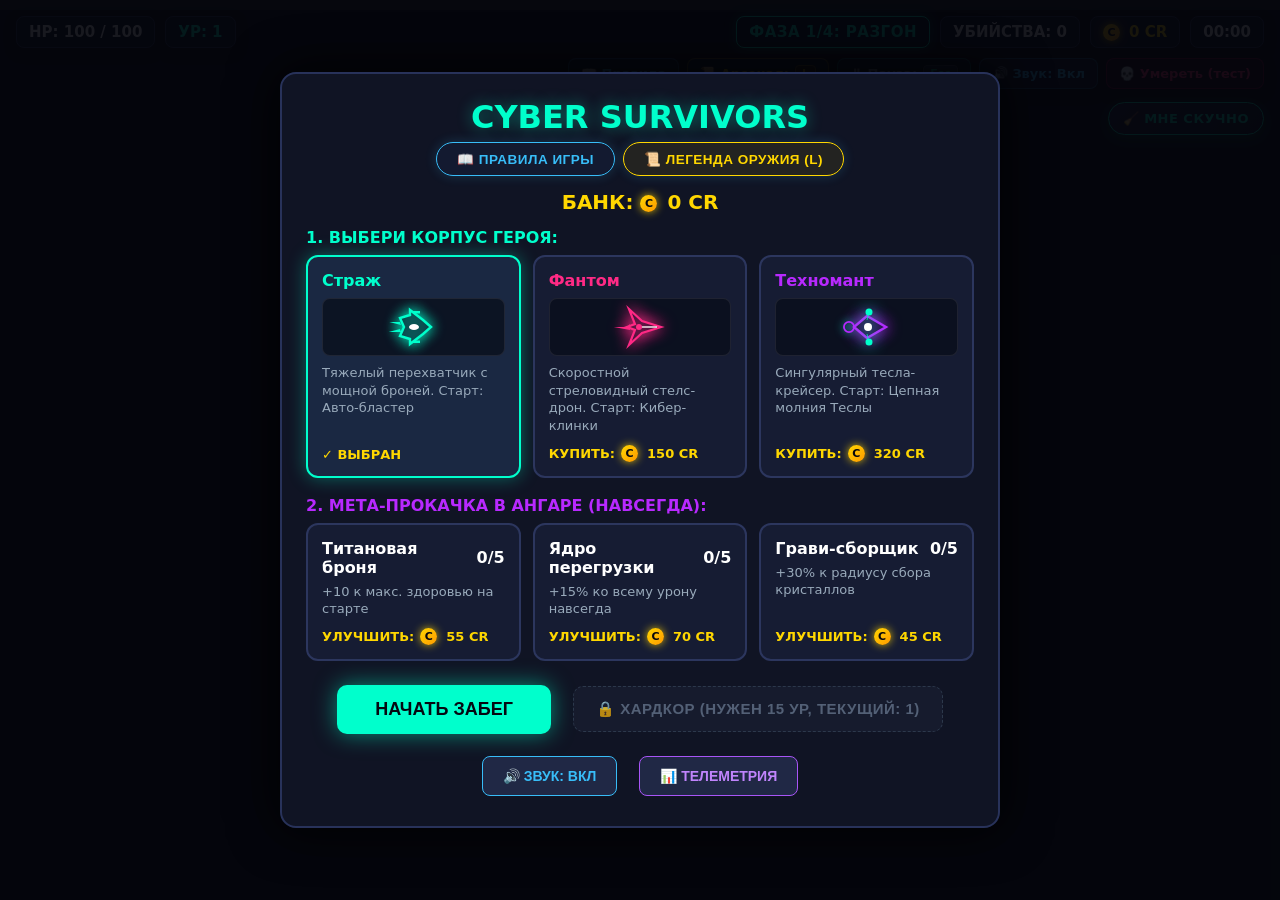
==== commit a45757d1: "feat(weapons): orient cyber blades radially outwards from ship" ====
--- a/docs/index.html
+++ b/docs/index.html
@@ -5,7 +5,7 @@
     <meta name="viewport" content="width=device-width, initial-scale=1.0, maximum-scale=1.0, user-scalable=no" />
     <meta name="theme-color" content="#06070d" />
     <title>Cyber Survivors</title>
-    <script type="module" crossorigin src="./assets/index-DSqF3-Kh.js"></script>
+    <script type="module" crossorigin src="./assets/index-AQIgR_Ue.js"></script>
     <link rel="stylesheet" crossorigin href="./assets/index-Bj1nFPLa.css">
   </head>
   <body>
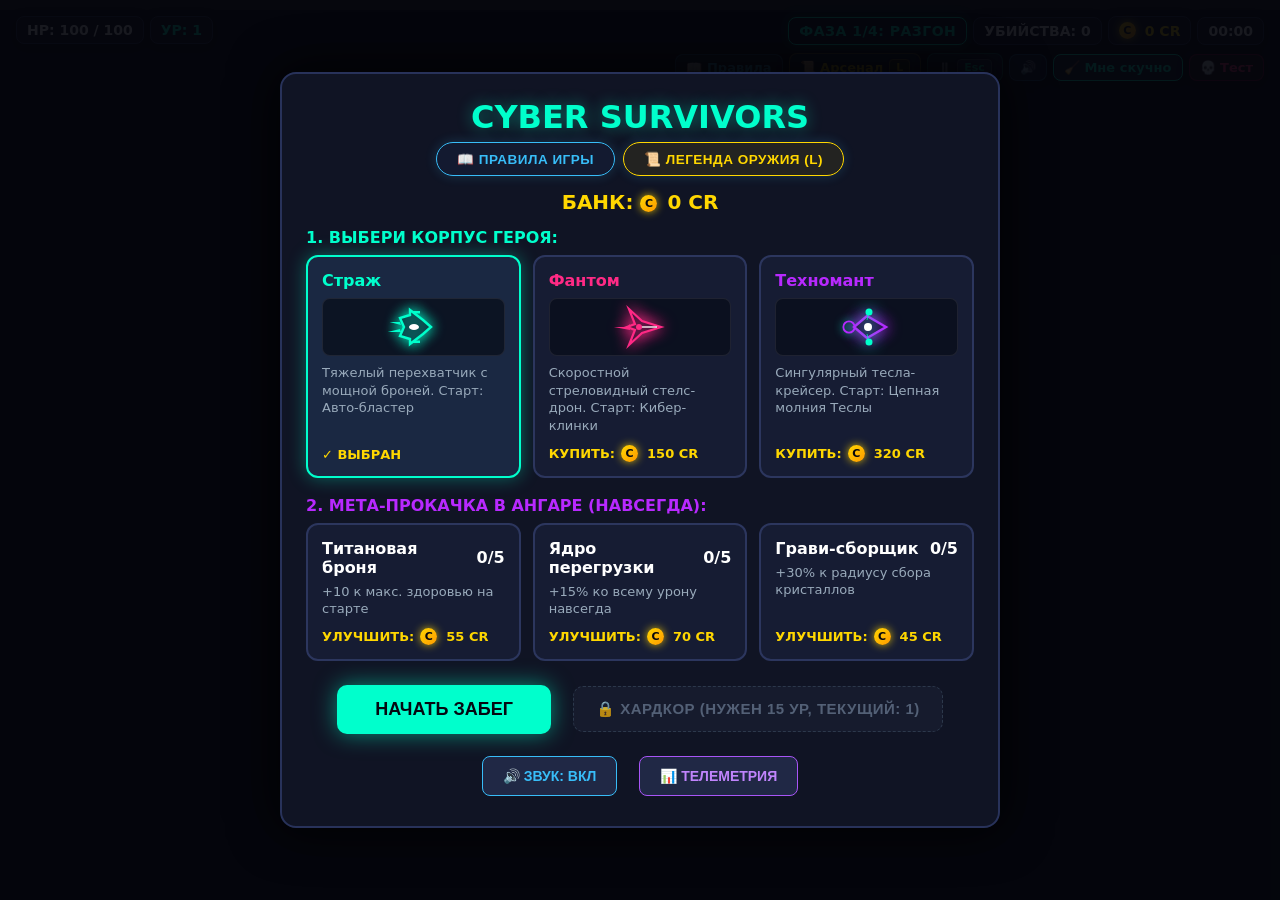
==== commit 8be360ed: "fix(ui): integrate boredom button into action row and compact pills to prevent overlaps" ====
--- a/docs/index.html
+++ b/docs/index.html
@@ -5,8 +5,8 @@
     <meta name="viewport" content="width=device-width, initial-scale=1.0, maximum-scale=1.0, user-scalable=no" />
     <meta name="theme-color" content="#06070d" />
     <title>Cyber Survivors</title>
-    <script type="module" crossorigin src="./assets/index-AQIgR_Ue.js"></script>
-    <link rel="stylesheet" crossorigin href="./assets/index-Bj1nFPLa.css">
+    <script type="module" crossorigin src="./assets/index-Bs6hQKx7.js"></script>
+    <link rel="stylesheet" crossorigin href="./assets/index-CIYIPExx.css">
   </head>
   <body>
     <!-- Полоска опыта -->
@@ -31,16 +31,16 @@
         </div>
         <div class="hud-row hud-actions-row">
           <div class="pill rules-hud-pill" id="rulesHudBtn" title="Посмотреть правила игры">📖 Правила</div>
-          <div class="pill codex-hud-pill" id="codexHudBtn" title="Легенда оружия и эволюций (L)">📜 Арсенал: <kbd>L</kbd></div>
-          <div class="pill pause-hint-pill" id="pauseHintBtn" title="Нажмите клавишу Esc или кликните сюда для паузы">⏸ Пауза: <kbd>Esc</kbd></div>
-          <div class="pill mute-hud-pill" id="muteHudBtn" title="Включить / Выключить звук (M)">🔊 Звук: Вкл</div>
-          <div class="pill kill-test-pill" id="killPlayerHudBtn" title="Тест для преподавателя: проверить экран гибели">💀 Умереть (тест)</div>
-        </div>
-      </div>
-    </div>
-
-    <!-- Кнопка "Мне скучно" и окно чистки ковра -->
-    <button id="boredomBtn" class="boredom-trigger">🧹 МНЕ СКУЧНО</button>
+          <div class="pill codex-hud-pill" id="codexHudBtn" title="Легенда оружия и эволюций (L)">📜 Арсенал <kbd>L</kbd></div>
+          <div class="pill pause-hint-pill" id="pauseHintBtn" title="Нажмите клавишу Esc или кликните сюда для паузы">⏸ <kbd>Esc</kbd></div>
+          <div class="pill mute-hud-pill" id="muteHudBtn" title="Включить / Выключить звук (M)">🔊</div>
+          <button id="boredomBtn" class="boredom-trigger" title="Фоновая чистка ковра (ASMR)">🧹 Мне скучно</button>
+          <div class="pill kill-test-pill" id="killPlayerHudBtn" title="Тест для преподавателя: проверить экран гибели (K)">💀 Тест</div>
+        </div>
+      </div>
+    </div>
+
+    <!-- Окно чистки ковра -->
 
     <div id="boredomModal" class="boredom-pip">
       <div class="boredom-header">
--- a/docs/assets/index-CIYIPExx.css
+++ b/docs/assets/index-CIYIPExx.css
@@ -0,0 +1 @@
+*{box-sizing:border-box;-webkit-user-select:none;user-select:none}body{color:#fff;touch-action:none;background:#06070d;margin:0;font-family:Segoe UI,system-ui,-apple-system,BlinkMacSystemFont,sans-serif;overflow:hidden}canvas{display:block}#xpWrap{z-index:10;background:#ffffff14;height:10px;position:fixed;top:0;left:0;right:0}#xpFill{background:linear-gradient(90deg,#0fc,#b829ff);width:0%;height:100%;transition:width .15s ease-out;box-shadow:0 0 12px #0fc}#hud{pointer-events:none;z-index:10;justify-content:space-between;align-items:flex-start;font-weight:700;display:flex;position:fixed;top:16px;left:16px;right:16px}.hud-col,.hud-col-left,.hud-col-right{flex-direction:column;gap:6px;display:flex}.hud-col-right{align-items:flex-end}.hud-row{flex-wrap:wrap;gap:6px;display:flex}.hud-row-right{justify-content:flex-end;align-items:center}.hud-actions-row{justify-content:flex-end;align-items:center;gap:6px;margin-top:2px}.pill{white-space:nowrap;background:#0e1220e0;border:1px solid #2b3558;border-radius:8px;align-items:center;gap:6px;padding:5px 10px;font-size:14px;display:flex;box-shadow:0 4px 12px #0006}.skill-tag{color:#0fc;background:#161c32e6;border:1px solid #0fc;border-radius:6px;padding:4px 9px;font-size:12px;font-weight:600;transition:all .2s}.skill-tag.overclock-tag{color:gold;text-shadow:0 0 6px #ffd70099;letter-spacing:.3px;background:linear-gradient(135deg,#ffd70038,#b829ff47);border:1px solid gold;font-weight:800;box-shadow:0 0 12px #ffd70073}.coin{color:#06070d;vertical-align:middle;background:linear-gradient(135deg,gold,#f90);border-radius:50%;justify-content:center;align-items:center;width:17px;height:17px;margin-right:3px;font-size:11px;font-weight:900;display:inline-flex;box-shadow:0 0 8px #ffd700cc}.modal{z-index:30;background:#05060ceb;flex-direction:column;justify-content:center;align-items:center;padding:18px;display:flex;position:fixed;inset:0;overflow-y:auto}.box{text-align:center;background:#101424;border:2px solid #28325a;border-radius:16px;width:100%;max-width:720px;padding:24px;box-shadow:0 0 50px #000000d9}h1{color:#0fc;text-shadow:0 0 16px #0fc6;margin:0 0 6px;font-size:32px}.sub{color:#9aa7c2;margin-bottom:18px;font-size:15px}.grid-3{grid-template-columns:repeat(auto-fit,minmax(195px,1fr));gap:12px;margin-bottom:18px;display:grid}.card{cursor:pointer;text-align:left;background:#161c33;border:2px solid #2c365e;border-radius:12px;flex-direction:column;justify-content:space-between;padding:14px;transition:all .15s;display:flex}.card:hover{border-color:#0fc;transform:translateY(-3px);box-shadow:0 0 18px #00ffcc40}.card.selected{background:#1a2842;border-color:#0fc;box-shadow:0 0 18px #00ffcc59}.card h3{color:#fff;justify-content:space-between;align-items:center;margin:0 0 6px;font-size:16px;display:flex}.ship-preview-box{background:#080c18b3;border:1px solid #ffffff14;border-radius:8px;justify-content:center;align-items:center;width:100%;height:58px;margin:8px 0;display:flex}.card p{color:#9ab;margin:0 0 10px;font-size:13px;line-height:1.35}.cost{color:gold;align-items:center;gap:6px;font-size:13px;font-weight:800;display:flex}.btn-main{color:#050811;cursor:pointer;background:#0fc;border:none;border-radius:10px;margin:6px;padding:14px 38px;font-size:18px;font-weight:800;transition:all .15s;box-shadow:0 0 22px #00ffcc80}.btn-main:hover{transform:scale(1.04)}.btn-sec{color:#dde;cursor:pointer;background:#202845;border:1px solid #3c4878;border-radius:8px;margin:6px;padding:11px 20px;font-size:14px;font-weight:700}.btn-sec:hover{background:#2a355a}.btn-hardcore{cursor:pointer;letter-spacing:.5px;border-radius:10px;align-items:center;gap:8px;margin:6px;padding:13px 22px;font-size:15px;font-weight:800;transition:all .2s;display:inline-flex}.btn-hardcore.locked{color:#64748b;cursor:not-allowed;opacity:.8;background:#1e233799;border:1px dashed #334155}.btn-hardcore.unlocked{color:#f87171;background:#2d0f19b3;border:1px solid #ef4444}.btn-hardcore.unlocked:hover{background:#411220e6;transform:scale(1.03)}.btn-hardcore.active{color:#fff;background:linear-gradient(135deg,#dc2626,#991b1b);border:1px solid #f44;animation:1.8s infinite pulseHardcore;box-shadow:0 0 24px #ef4444b3}@keyframes pulseHardcore{0%,to{box-shadow:0 0 16px #ef444480}50%{box-shadow:0 0 28px #ef4444e6}}.hardcore-pill{font-weight:800;box-shadow:0 0 14px #ef444466;color:#ff4d4d!important;background:#2d0c12e6!important;border:1px solid #ef4444!important}.pause-hint-pill{pointer-events:auto;cursor:pointer;color:#94a3b8;-webkit-user-select:none;user-select:none;background:#12182cd9;border:1px solid #00ffcc59;font-size:13px;transition:all .2s}.pause-hint-pill kbd{color:#0fc;background:#1e294b;border:1px solid #475569;border-radius:4px;padding:1px 6px;font-family:inherit;font-size:11px;font-weight:800;box-shadow:0 1px 2px #00000080}.pause-hint-pill:hover{color:#fff;background:#1e2a4bf2;border-color:#0fc;transform:translateY(-1px);box-shadow:0 0 14px #00ffcc4d}.rules-hud-pill{pointer-events:auto;cursor:pointer;color:#38bdf8;-webkit-user-select:none;user-select:none;background:#12182cd9;border:1px solid #38bdf859;font-size:13px;font-weight:700;transition:all .2s}.rules-hud-pill:hover{color:#fff;background:#192d50f2;border-color:#38bdf8;transform:translateY(-1px);box-shadow:0 0 14px #38bdf859}.mute-hud-pill{pointer-events:auto;cursor:pointer;color:#38bdf8;-webkit-user-select:none;user-select:none;background:#12182cd9;border:1px solid #38bdf859;font-size:13px;font-weight:700;transition:all .2s}.mute-hud-pill:hover{color:#fff;background:#192d50f2;border-color:#38bdf8;transform:translateY(-1px);box-shadow:0 0 14px #38bdf859}.mute-hud-pill.muted{color:#f87171;background:#2d121cd9;border-color:#ef444473}.mute-hud-pill.muted:hover{color:#fff;background:#411423f2;border-color:#ef4444;box-shadow:0 0 14px #ef444459}.codex-hud-pill{pointer-events:auto;cursor:pointer;color:gold;-webkit-user-select:none;user-select:none;background:#12182cd9;border:1px solid #ffd70059;font-size:13px;font-weight:700;transition:all .2s}.codex-hud-pill:hover{color:#fff;background:#2d2814f2;border-color:gold;transform:translateY(-1px);box-shadow:0 0 14px #ffd70059}.codex-hud-pill kbd{color:gold;background:#2a2410;border:1px solid #786520;border-radius:4px;padding:1px 6px;font-family:inherit;font-size:11px;font-weight:800;box-shadow:0 1px 2px #00000080}.kill-test-pill{pointer-events:auto;cursor:pointer;color:#f37;-webkit-user-select:none;user-select:none;background:#230c16d9;border:1px solid #f056;font-size:13px;font-weight:700;transition:all .2s}.kill-test-pill:hover{color:#fff;background:#3c0f1ef2;border-color:#f05;transform:translateY(-1px);box-shadow:0 0 14px #ff005573}#levelModal{-webkit-backdrop-filter:blur(8px);backdrop-filter:blur(8px);background:#03050ce0;display:none}.lvl-box{background:radial-gradient(circle at 50% 0,#1a2244 0%,#0c1020 100%);border:2px solid #b829ff;max-width:820px;position:relative;overflow:hidden;box-shadow:0 0 60px #b829ff59,inset 0 0 40px #b829ff14}.lvl-header{margin-bottom:24px}.lvl-title{letter-spacing:2px;background:linear-gradient(90deg,#0fc,#b829ff,#ff2a85);-webkit-text-fill-color:transparent;text-transform:uppercase;-webkit-background-clip:text;margin:0;font-size:34px;font-weight:900;animation:2s ease-in-out infinite alternate glowPulse}@keyframes glowPulse{0%{filter:drop-shadow(0 0 8px #00ffcc80);transform:scale(1)}to{filter:drop-shadow(0 0 20px #b829ffd9);transform:scale(1.02)}}.lvl-sub{color:#9ab4d6;letter-spacing:1px;text-transform:uppercase;margin-top:6px;font-size:13.5px;font-weight:700}.lvl-card{cursor:pointer;text-align:left;background:linear-gradient(160deg,#18203d 0%,#0e1224 100%);border:2px solid #2f3c6e;border-radius:16px;flex-direction:column;justify-content:space-between;min-height:220px;padding:20px 16px;transition:all .22s cubic-bezier(.2,.8,.2,1);animation:.35s cubic-bezier(.175,.885,.32,1.275) both cardEntrance;display:flex;position:relative;overflow:hidden;box-shadow:0 10px 24px #00000080}@keyframes cardEntrance{0%{opacity:0;transform:translateY(30px)scale(.9)}to{opacity:1;transform:translateY(0)scale(1)}}.lvl-card:first-child{animation-delay:40ms}.lvl-card:nth-child(2){animation-delay:.1s}.lvl-card:nth-child(3){animation-delay:.16s}.lvl-card:after{content:"";pointer-events:none;background:linear-gradient(60deg,#0000 40%,#ffffff1f 50%,#0000 60%);width:220%;height:220%;transition:transform .6s;position:absolute;top:-60%;left:-70%;transform:rotate(25deg)}.lvl-card:hover{box-shadow:0 16px 36px #00ffcc40, 0 0 25px var(--accent,#0fc);border-color:var(--accent,#0fc);transform:translateY(-8px)scale(1.03)}.lvl-card:hover:after{transform:rotate(25deg)translate(30%,30%)}.lvl-card-top{justify-content:space-between;align-items:center;margin-bottom:12px;display:flex}.skill-icon-wrap{border:1.5px solid var(--accent,#0fc);width:44px;height:44px;box-shadow:0 0 14px var(--accent-glow,#0fc6);background:#00000059;border-radius:12px;justify-content:center;align-items:center;font-size:22px;display:flex}.lvl-card-badge{letter-spacing:.5px;text-transform:uppercase;background:#ffffff14;border:1px solid #fff3;border-radius:20px;padding:4px 10px;font-size:11px;font-weight:800}.lvl-card-badge.new{color:#06070d;background:linear-gradient(90deg,gold,#f80);border:none;font-weight:900;animation:1.2s infinite alternate pulseBadge;box-shadow:0 0 12px #ffd70099}@keyframes pulseBadge{0%{transform:scale(1)}to{transform:scale(1.06)}}.lvl-card-badge.upgrade{color:#e0aaff;background:#b829ff40;border-color:#b829ff}.lvl-card h3{color:#fff;margin:0 0 6px;font-size:17px;font-weight:800}.lvl-card p{color:#9ab4d6;margin:0 0 14px;font-size:13px;line-height:1.4}.lvl-stars-row{border-top:1px solid #ffffff14;align-items:center;gap:4px;margin-top:auto;padding-top:10px;display:flex}.star{color:#334155;font-size:15px}.star.active{color:var(--accent,#0fc);text-shadow:0 0 8px var(--accent,#0fc)}.star.next{color:gold;text-shadow:0 0 10px gold;animation:.8s ease-in-out infinite alternate starPulse}@keyframes starPulse{0%{transform:scale(1)}to{transform:scale(1.25)}}.boredom-trigger{pointer-events:auto;color:#0fc;cursor:pointer;-webkit-user-select:none;user-select:none;white-space:nowrap;background:#12182cd9;border:1px solid #0fc;border-radius:8px;align-items:center;gap:6px;padding:5px 10px;font-family:inherit;font-size:13px;font-weight:700;transition:all .2s;display:flex;box-shadow:0 4px 12px #0006}.boredom-trigger:hover{color:#fff;background:#182d3cf2;border-color:#0fc;transform:translateY(-1px);box-shadow:0 0 14px #00ffcc59}.boredom-trigger.active{color:#fff;background:linear-gradient(135deg,#ff2a85,#b829ff);border-color:#ff2a85;box-shadow:0 0 14px #ff2a8580}.boredom-pip{z-index:16;background:#0d1224;border:2px solid #0fc;border-radius:14px;width:250px;animation:.3s cubic-bezier(.175,.885,.32,1.275) both slideInPip;display:none;position:fixed;bottom:16px;right:16px;overflow:hidden;box-shadow:0 10px 30px #000c,0 0 20px #00ffcc4d}@keyframes slideInPip{0%{opacity:0;transform:translateY(40px)scale(.85)}to{opacity:1;transform:translateY(0)scale(1)}}.boredom-header{color:#0fc;background:#151c36;border-bottom:1px solid #283663;justify-content:space-between;align-items:center;padding:6px 8px;font-size:11px;font-weight:800;display:flex}.boredom-title{white-space:nowrap;-webkit-user-select:none;user-select:none;font-size:11px}.boredom-btns{flex-shrink:0;align-items:center;gap:3px;display:flex}.boredom-btns button{color:#fff;cursor:pointer;box-sizing:border-box;background:#ffffff1a;border:none;border-radius:4px;flex-shrink:0;justify-content:center;align-items:center;height:22px;padding:2px 5px;font-size:11px;transition:all .15s;display:inline-flex}.boredom-btns button:hover{color:#06070d;background:#0fc}#boredomSpeedBtn{color:gold;text-align:center;font-variant-numeric:tabular-nums;justify-content:center;align-items:center;width:32px;min-width:32px;max-width:32px;padding:0;font-size:10.5px;font-weight:800;display:inline-flex}#boredomMuteBtn.unmuted{color:#0fc;background:#00ffcc40;border:1px solid #0fc9}.boredom-video-wrap{background:#000;width:100%;height:280px;position:relative;overflow:hidden}.boredom-video-wrap video{object-fit:cover;width:100%;height:100%;display:block}.boredom-loader{color:#0fc;z-index:5;background:#06070dd9;flex-direction:column;justify-content:center;align-items:center;gap:10px;font-size:11px;font-weight:700;display:flex;position:absolute;inset:0}.boredom-spinner{border:3px solid #0fc3;border-top-color:#0fc;border-radius:50%;width:26px;height:26px;animation:.7s linear infinite spinBoredom}@keyframes spinBoredom{to{transform:rotate(360deg)}}.boredom-footer{color:#94a3b8;background:#10162c;align-items:center;gap:5px;padding:5px 8px;font-size:10px;font-weight:700;display:flex}.live-dot{background:#0fc;border-radius:50%;width:7px;height:7px;animation:1s infinite alternate pulseDot;box-shadow:0 0 8px #0fc}@keyframes pulseDot{0%{opacity:.4}to{opacity:1}}.game-over-box{border-color:#f05;max-width:520px;animation:.35s cubic-bezier(.18,.89,.32,1.28) both gameOverEntrance;position:relative;overflow:hidden;box-shadow:0 0 60px #f056,inset 0 0 30px #ff00551f}@keyframes gameOverEntrance{0%{opacity:0;transform:scale(.85)translateY(24px)}to{opacity:1;transform:scale(1)translateY(0)}}.game-over-icon{margin-bottom:6px;font-size:44px;animation:.5s ease-out shakeDefeat}@keyframes shakeDefeat{0%{transform:scale(.6)}50%{transform:scale(1.35)rotate(-6deg)}to{transform:scale(1)rotate(0)}}.game-over-badge{color:#f37;letter-spacing:2px;text-transform:uppercase;background:#ff005526;border:1px solid #f05;border-radius:20px;margin-bottom:10px;padding:5px 14px;font-size:12px;font-weight:800;display:inline-block}.game-over-title{letter-spacing:2px;color:#f05;text-shadow:0 0 20px #f05c,0 0 45px #f056;margin:0 0 8px;font-size:36px;font-weight:900}.game-over-sub{color:#94a3b8;margin-bottom:22px;font-size:14px}.game-over-stats{grid-template-columns:repeat(2,1fr);gap:12px;margin-bottom:24px;display:grid}.stat-card{background:#121626e6;border:1px solid #2e385a;border-radius:12px;flex-direction:column;justify-content:center;align-items:center;gap:4px;padding:12px 14px;transition:transform .15s,border-color .15s;display:flex}.stat-card:hover{border-color:#f05;transform:translateY(-2px)}.stat-icon{font-size:18px}.stat-label{letter-spacing:1px;color:#64748b;text-transform:uppercase;font-size:11px;font-weight:700}.stat-val{color:#f1f5f9;font-size:20px;font-weight:900}.stat-gold{color:gold;text-shadow:0 0 10px #ffd70080}.game-over-actions{flex-wrap:wrap;justify-content:center;gap:12px;display:flex}.btn-retry{color:#fff;cursor:pointer;background:linear-gradient(135deg,#f05,#f37);border:none;border-radius:10px;padding:14px 28px;font-size:16px;font-weight:800;transition:transform .15s,box-shadow .15s;box-shadow:0 0 25px #f059}.btn-retry:hover{transform:scale(1.04);box-shadow:0 0 35px #ff0055e6}.btn-hangar{color:#0fc;cursor:pointer;background:#1e243cd9;border:1px solid #3b4878;border-radius:10px;padding:14px 26px;font-size:16px;font-weight:800;transition:transform .15s,border-color .15s,box-shadow .15s}.btn-hangar:hover{background:#283255f2;border-color:#0fc;transform:scale(1.04);box-shadow:0 0 20px #0fc6}.last-run-card{text-align:center;border-radius:12px;flex-direction:column;gap:5px;margin-bottom:14px;padding:12px 18px;transition:transform .15s;display:flex}.last-run-card.defeat{background:linear-gradient(135deg,#ff005526 0%,#1e0a1499 100%);border:1.5px solid #f05;box-shadow:0 0 20px #ff005540}.last-run-card.surrender{background:linear-gradient(135deg,#64748b26 0%,#14182699 100%);border:1.5px solid #64748b;box-shadow:0 0 15px #64748b33}.last-run-card.victory{background:linear-gradient(135deg,#ffd70033 0%,#00ffcc1f 100%);border:1.5px solid gold;box-shadow:0 0 25px #ffd70059}.last-run-badge{letter-spacing:1.5px;text-transform:uppercase;font-size:13px;font-weight:900}.last-run-card.defeat .last-run-badge{color:#f37}.last-run-card.surrender .last-run-badge{color:#94a3b8}.last-run-card.victory .last-run-badge{color:gold;text-shadow:0 0 10px #ffd70080}.last-run-info{color:#cbd5e1;flex-wrap:wrap;justify-content:center;align-items:center;gap:8px;font-size:14px;font-weight:600;display:flex}.last-run-info span{align-items:center;display:inline-flex}.last-run-info .highlight-gold{color:gold;text-shadow:0 0 8px #ffd70066;font-weight:800}.btn-rules{color:#38bdf8;cursor:pointer;letter-spacing:.5px;background:#141c34cc;border:1px solid #38bdf8;border-radius:20px;align-items:center;gap:6px;padding:8px 20px;font-size:13.5px;font-weight:800;transition:all .2s;display:inline-flex;box-shadow:0 0 12px #38bdf833}.btn-rules:hover{background:#1e2d50f2;transform:translateY(-2px);box-shadow:0 0 20px #38bdf873}#rulesModal{z-index:45}.rules-box{border-color:#38bdf8;max-width:700px;max-height:86vh;padding:24px;animation:.25s ease-out cardEntrance;overflow-y:auto;box-shadow:0 0 50px #38bdf84d}.rules-section-title{color:#38bdf8;letter-spacing:1px;text-transform:uppercase;text-align:left;border-bottom:1px solid #38bdf840;margin:14px 0 8px;padding-bottom:4px;font-size:13px;font-weight:800}.rules-grid{text-align:left;grid-template-columns:repeat(auto-fit,minmax(250px,1fr));gap:12px;margin-bottom:12px;display:grid}.rule-card{background:#12182cd9;border:1px solid #283760;border-radius:12px;flex-direction:column;gap:4px;padding:12px 14px;transition:border-color .15s;display:flex}.rule-card:hover{border-color:#38bdf8}.rule-icon{margin-bottom:2px;font-size:22px}.rule-title{color:#38bdf8;letter-spacing:.5px;font-size:14px;font-weight:800}.rule-desc{color:#94a3b8;font-size:12.5px;line-height:1.45}.rule-desc b{color:#f1f5f9}.rule-desc kbd{color:#38bdf8;background:#1e293b;border:1px solid #475569;border-radius:4px;padding:1px 5px;font-size:11px}.phase-pill{letter-spacing:.5px;border-color:#0fc;animation:2.5s ease-in-out infinite alternate phasePulse;box-shadow:0 0 12px #00ffcc4d}@keyframes phasePulse{0%{border-color:#0fc6;box-shadow:0 0 8px #0fc3}to{border-color:#00ffcce6;box-shadow:0 0 16px #00ffcc80}}.lvl-card.overclock{animation:1.8s ease-in-out infinite alternate overclockGlow;background:linear-gradient(160deg,#2b1f0c 0%,#171106 100%)!important;border-color:gold!important;box-shadow:0 0 30px #ffd70059,inset 0 0 20px #ffd7001a!important}@keyframes overclockGlow{0%{transform:scale(1);box-shadow:0 0 20px #ffd7004d}to{transform:scale(1.02);box-shadow:0 0 35px #ffd700b3}}.lvl-card-badge.overclock{box-shadow:0 0 12px #ffd70099;color:#0c0a03!important;background:linear-gradient(90deg,gold,#f80)!important;font-weight:900!important}.victory-box{border-color:gold;max-width:560px;animation:.4s cubic-bezier(.18,.89,.32,1.28) both victoryEntrance;box-shadow:0 0 70px #ffd70073,inset 0 0 35px #ffd70026}@keyframes victoryEntrance{0%{opacity:0;transform:scale(.8)translateY(-20px)}to{opacity:1;transform:scale(1)translateY(0)}}.victory-icon{margin-bottom:6px;font-size:52px;animation:1.5s ease-in-out infinite alternate victoryTrophy}@keyframes victoryTrophy{0%{filter:drop-shadow(0 0 10px #ffd70066);transform:translateY(0)scale(1)}to{filter:drop-shadow(0 0 25px #ffd700e6);transform:translateY(-6px)scale(1.1)}}.victory-badge{color:gold;letter-spacing:2px;text-transform:uppercase;background:#ffd70026;border:1px solid gold;border-radius:20px;margin-bottom:10px;padding:5px 16px;font-size:13px;font-weight:900;display:inline-block;box-shadow:0 0 16px #ffd7004d}.victory-title{letter-spacing:2px;background:linear-gradient(90deg,gold,#ffea00,#fa0);-webkit-text-fill-color:transparent;-webkit-background-clip:text;margin:0 0 8px;font-size:34px;font-weight:900}.victory-sub{color:#94a3b8;margin-bottom:20px;font-size:14px}.btn-victory{color:#06070d;cursor:pointer;background:linear-gradient(135deg,gold,#f90);border:none;border-radius:10px;padding:14px 30px;font-size:16px;font-weight:900;transition:transform .15s,box-shadow .15s;box-shadow:0 0 25px #ffd700b3}.btn-victory:hover{transform:scale(1.05);box-shadow:0 0 40px gold}.telemetry-box{border-color:#a855f7;max-width:780px;box-shadow:0 0 50px #a855f74d}.telemetry-table-wrap{background:#0c101cd9;border:1px solid #2e385a;border-radius:10px;max-height:340px;margin-bottom:10px;overflow-y:auto}.telemetry-table{border-collapse:collapse;text-align:center;width:100%;font-size:13px}.telemetry-table th{color:#c084fc;letter-spacing:.5px;background:#161c32f2;border-bottom:1px solid #3b4878;padding:10px 8px;font-size:12px;font-weight:800;position:sticky;top:0}.telemetry-table td{color:#cbd5e1;border-bottom:1px solid #ffffff0d;padding:8px 6px}.telemetry-table tr:hover{background:#a855f714}.telemetry-badge{letter-spacing:.5px;border-radius:6px;padding:2px 7px;font-size:11px;font-weight:800;display:inline-block}.telemetry-badge.victory{color:gold;background:#ffd70033;border:1px solid gold}.telemetry-badge.defeat{color:#f37;background:#ff005526;border:1px solid #f05}.telemetry-badge.surrender{color:#94a3b8;background:#64748b26;border:1px solid #64748b}.codex-box{border-color:gold;max-width:820px;max-height:86vh;padding:22px;animation:.25s ease-out cardEntrance;overflow-y:auto;box-shadow:0 0 50px #ffd70040}.codex-header{text-align:left;align-items:center;gap:14px;margin-bottom:12px;display:flex}.codex-banner{text-align:left;color:#cbd5e1;background:#ffd70014;border:1px dashed #ffd70066;border-radius:10px;align-items:center;gap:12px;margin-bottom:16px;padding:10px 14px;font-size:12px;display:flex}.codex-banner-icon{color:gold;flex-shrink:0;font-size:24px}.codex-list{flex-direction:column;gap:12px;display:flex}.codex-card{text-align:left;background:#0c101ce0;border:1px solid #ffffff1a;border-radius:12px;grid-template-columns:1fr auto 1.15fr;align-items:center;gap:12px;padding:12px 14px;transition:all .2s;display:grid}.codex-card:hover{background:#12182af2;border-color:#ffd70080;box-shadow:0 4px 18px #0006}.codex-card.equipped{background:#00ffcc0a;border-color:#0fc9}.codex-card.overclocked{background:#ffd7000d;border-color:#ffd700b3;box-shadow:0 0 20px #ffd70026}.codex-base,.codex-evo{align-items:flex-start;gap:10px;display:flex}.codex-icon{background:#ffffff0d;border:1px solid #ffffff1f;border-radius:8px;flex-shrink:0;justify-content:center;align-items:center;width:32px;height:32px;font-size:22px;line-height:1;display:flex}.codex-info{flex:1;min-width:0}.codex-title{color:#fff;flex-wrap:wrap;align-items:center;gap:6px;margin-bottom:2px;font-size:14px;font-weight:800;display:flex}.codex-tag{color:#94a3b8;background:#ffffff1a;border-radius:4px;padding:1px 6px;font-size:10px;font-weight:700}.codex-desc{color:#94a3b8;margin-bottom:4px;font-size:11.5px;line-height:1.35}.codex-arrow{color:gold;flex-direction:column;flex-shrink:0;align-items:center;gap:2px;padding:0 4px;font-size:16px;font-weight:900;display:flex}.codex-cond{color:#94a3b8;letter-spacing:.5px;white-space:nowrap;font-size:9px;font-weight:800}.codex-status-pill{color:#94a3b8;background:#94a3b81f;border-radius:4px;padding:2px 6px;font-size:10px;font-weight:800;display:inline-block}.codex-status-pill.active{color:#0fc;background:#00ffcc26;border:1px solid #00ffcc4d}.codex-status-pill.ready{color:gold;background:#ffd70026;border:1px solid #ffd70059}.codex-status-pill.evo-active{color:gold;background:#ffd70040;border:1px solid gold;box-shadow:0 0 10px #ffd70066}@media (width<=680px){.codex-card{grid-template-columns:1fr;gap:8px}.codex-arrow{flex-direction:row;justify-content:center;gap:8px}}
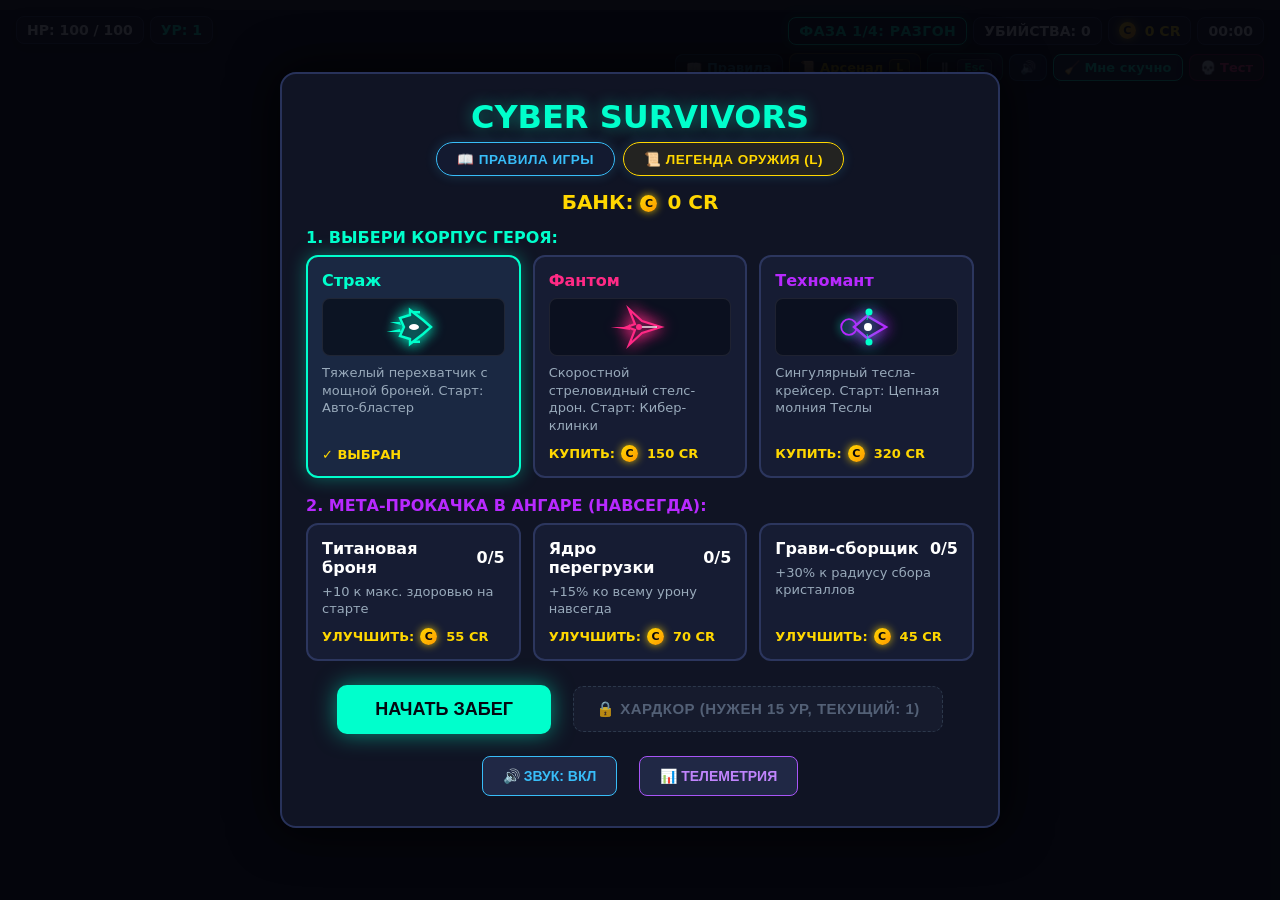
==== commit 7fc85f5e: "fix(gameplay): smooth blade rotation speed, deflect bullets with blades, and dynamically center phas" ====
--- a/docs/index.html
+++ b/docs/index.html
@@ -5,7 +5,7 @@
     <meta name="viewport" content="width=device-width, initial-scale=1.0, maximum-scale=1.0, user-scalable=no" />
     <meta name="theme-color" content="#06070d" />
     <title>Cyber Survivors</title>
-    <script type="module" crossorigin src="./assets/index-Bs6hQKx7.js"></script>
+    <script type="module" crossorigin src="./assets/index-CzmwcvfD.js"></script>
     <link rel="stylesheet" crossorigin href="./assets/index-CIYIPExx.css">
   </head>
   <body>
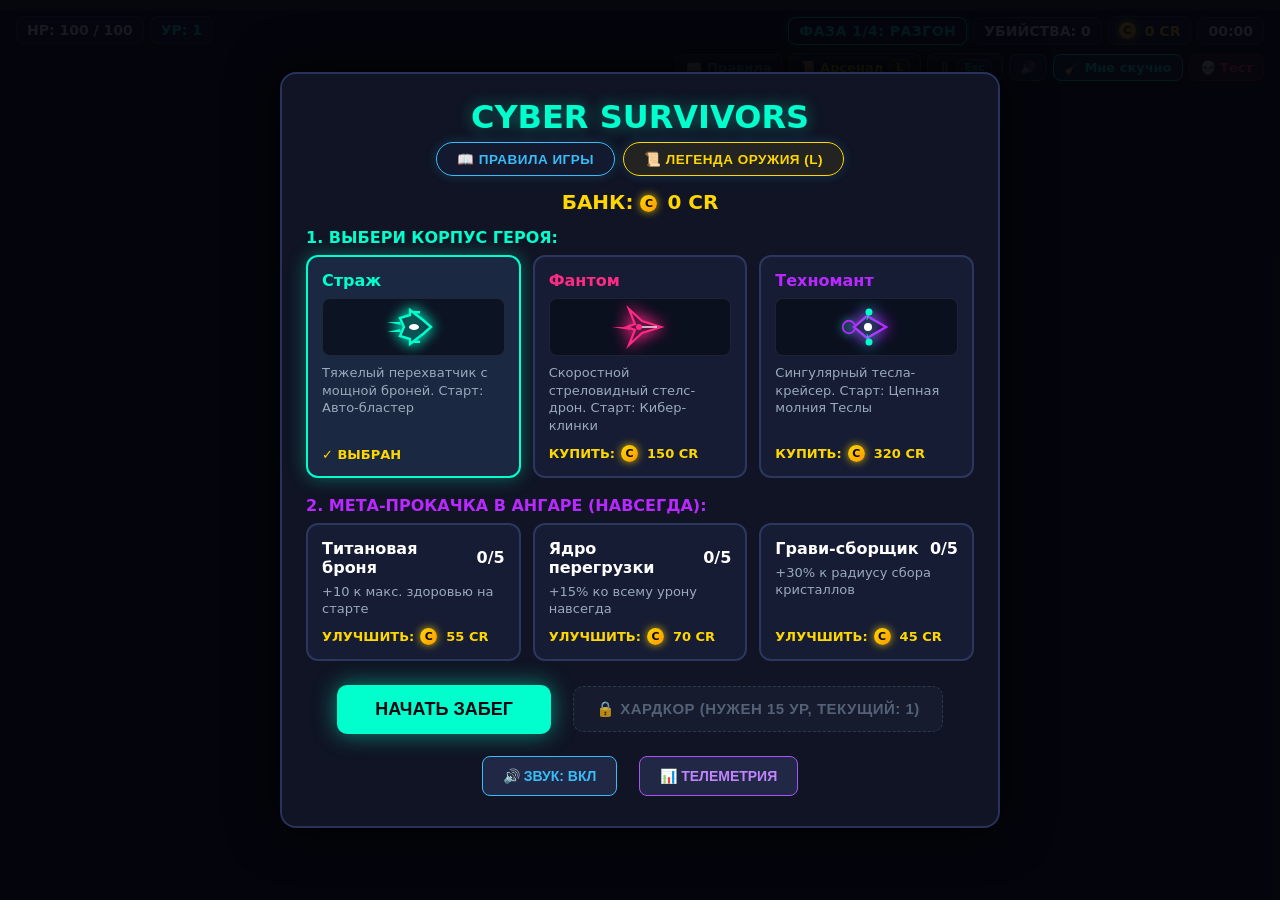
==== commit fa8fcce3: "feat(weapons): redesign cyber-blades into needle stiletto daggers per user reference" ====
--- a/docs/index.html
+++ b/docs/index.html
@@ -5,7 +5,7 @@
     <meta name="viewport" content="width=device-width, initial-scale=1.0, maximum-scale=1.0, user-scalable=no" />
     <meta name="theme-color" content="#06070d" />
     <title>Cyber Survivors</title>
-    <script type="module" crossorigin src="./assets/index-CzmwcvfD.js"></script>
+    <script type="module" crossorigin src="./assets/index-Df05PBqO.js"></script>
     <link rel="stylesheet" crossorigin href="./assets/index-CIYIPExx.css">
   </head>
   <body>
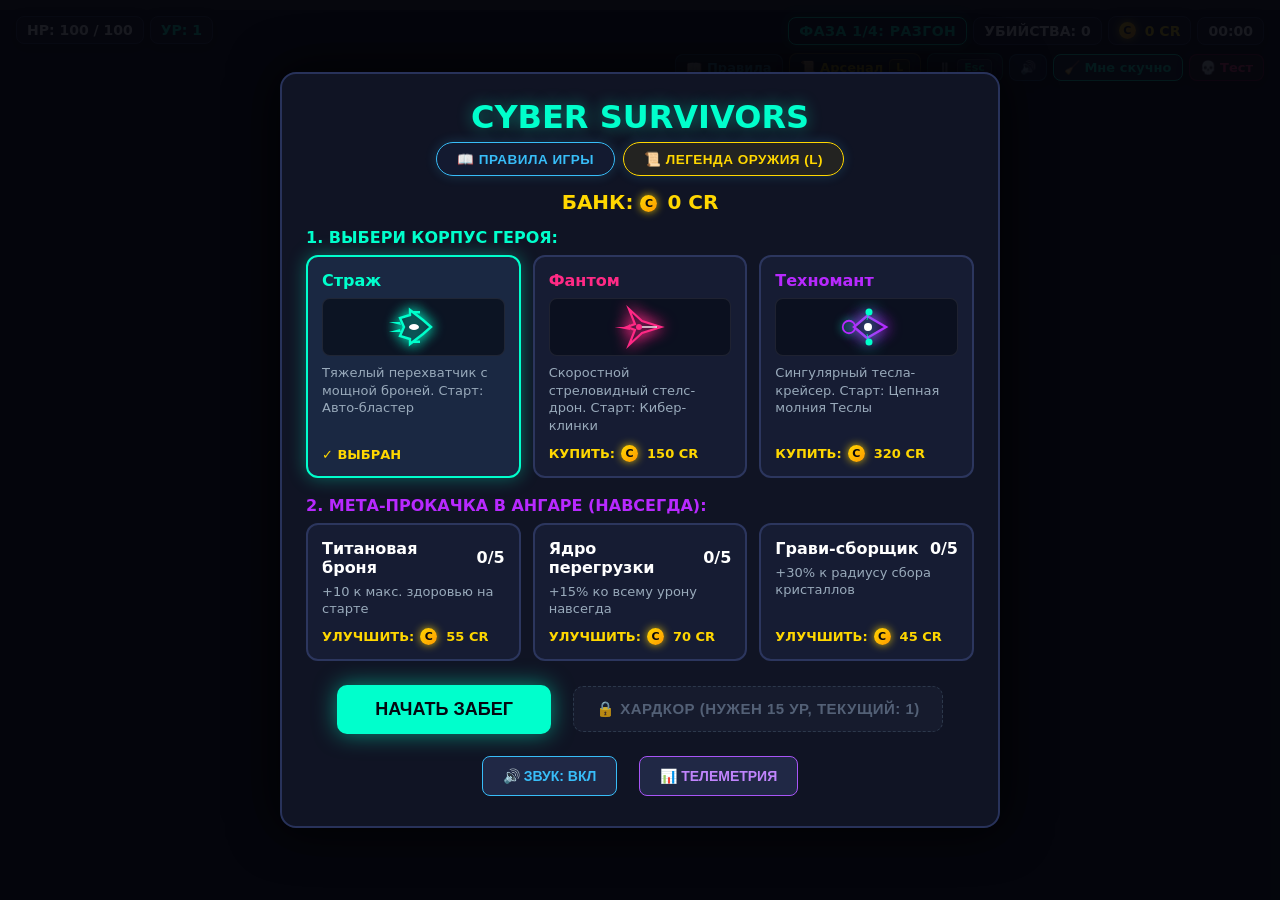
==== commit d02b1240: "revert(weapons): remove projectile destruction from cyber-blades to restore challenge and dodge game" ====
--- a/docs/index.html
+++ b/docs/index.html
@@ -5,7 +5,7 @@
     <meta name="viewport" content="width=device-width, initial-scale=1.0, maximum-scale=1.0, user-scalable=no" />
     <meta name="theme-color" content="#06070d" />
     <title>Cyber Survivors</title>
-    <script type="module" crossorigin src="./assets/index-Df05PBqO.js"></script>
+    <script type="module" crossorigin src="./assets/index-yBT74L31.js"></script>
     <link rel="stylesheet" crossorigin href="./assets/index-CIYIPExx.css">
   </head>
   <body>
